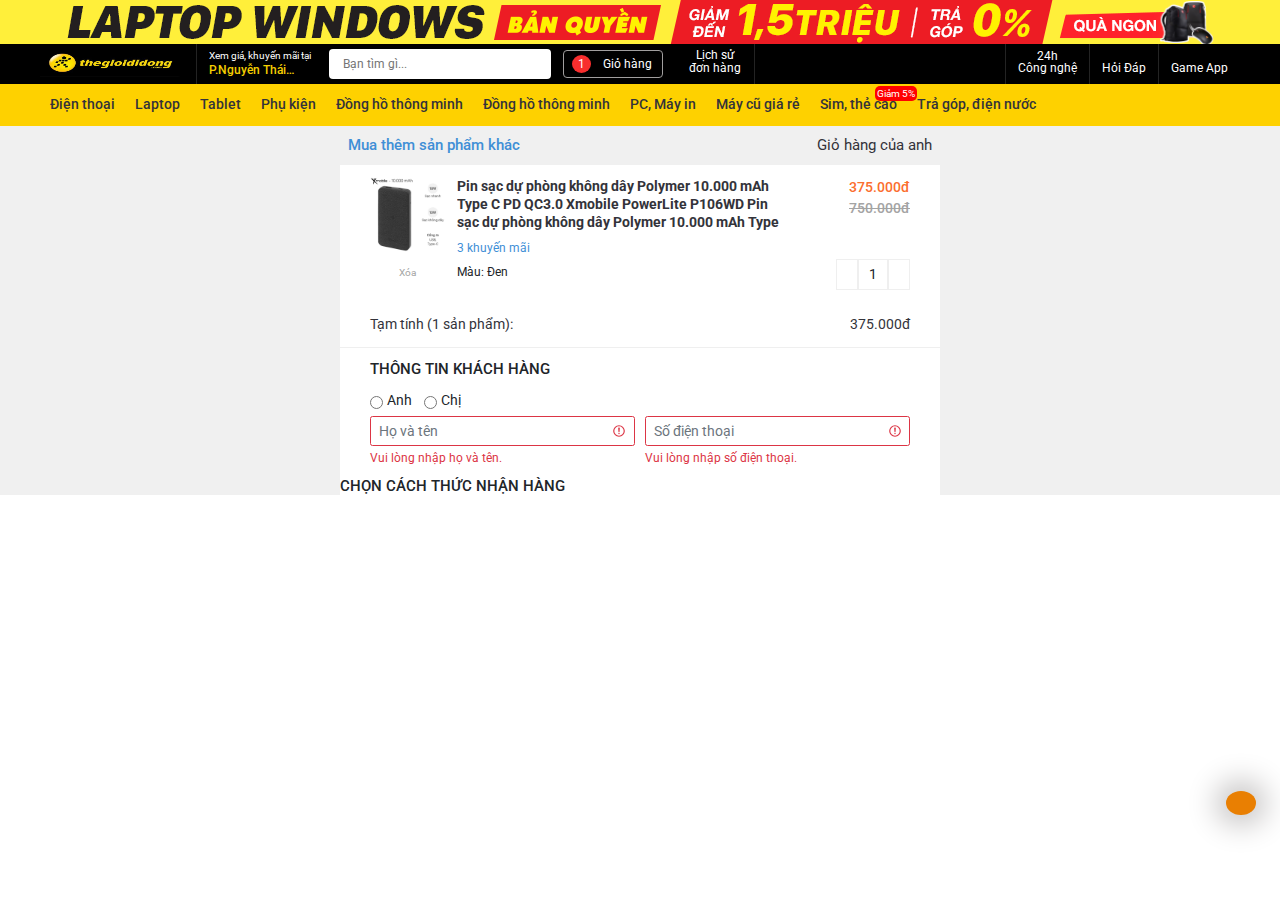
==== cart.html @ 939f0d02 "update" ====
<!DOCTYPE html>
<!DOCTYPE html>
<html lang="en">

<head>
    <meta charset="UTF-8">
    <meta http-equiv="X-UA-Compatible" content="IE=edge">
    <meta name="viewport" content="width=device-width, initial-scale=1.0">
    <title>Thế giới di động</title>
    <link rel="preconnect" href="https://fonts.googleapis.com">
    <link rel="preconnect" href="https://fonts.gstatic.com" crossorigin>
    <link href="https://fonts.googleapis.com/css2?family=Roboto:wght@300;400;500;700&display=swap" rel="stylesheet">
    <link rel="stylesheet" href="https://cdnjs.cloudflare.com/ajax/libs/font-awesome/6.0.0-beta2/css/all.min.css"
        integrity="sha512-YWzhKL2whUzgiheMoBFwW8CKV4qpHQAEuvilg9FAn5VJUDwKZZxkJNuGM4XkWuk94WCrrwslk8yWNGmY1EduTA=="
        crossorigin="anonymous" referrerpolicy="no-referrer" />
    <!-- Latest compiled and minified CSS -->
    <link rel="stylesheet" href="https://maxcdn.bootstrapcdn.com/bootstrap/4.5.2/css/bootstrap.min.css">

    <!-- jQuery library -->
    <script src="https://ajax.googleapis.com/ajax/libs/jquery/3.5.1/jquery.min.js"></script>

    <!-- Popper JS -->
    <script src="https://cdnjs.cloudflare.com/ajax/libs/popper.js/1.16.0/umd/popper.min.js"></script>

    <!-- Latest compiled JavaScript -->
    <script src="https://maxcdn.bootstrapcdn.com/bootstrap/4.5.2/js/bootstrap.min.js"></script>

    <link rel="stylesheet" href="./assets/css/base.css">
    <link rel="stylesheet" href="./vendors/css/grid.css">
    <link rel="stylesheet" href="./assets/css/main.css">
    <link rel="stylesheet" href="./assets/css/cart.css">
    <link rel="stylesheet" href="./assets/css/responsive.css">
    <script src="./assets/js/main.js"></script>
    <script src="./assets/js/cart.js"></script>
</head>

<body>
    <div class="main">
        <!-- start header--- -->
        <div class="header">
            <!-- start-navbar-top--- -->
            <div class="header_navbar-top">
                <div id="myCarousel" class="carousel slide" data-ride="carousel">
                    <div class="carousel-inner">
                        <div class="carousel-item active header_slide_1">
                            <div class="grid wide">
                                <img src="./assets/images/header_navbar_top_1.png" width="100%" alt="Photos">
                            </div>
                        </div>
                        <div class="carousel-item header_slide_2">
                            <div class="grid wide">
                                <img src="./assets/images/2011-1200-44-1200x44.png" width="100%" alt="Photos">
                            </div>
                        </div>
                    </div>
                    <div class="grid wide">
                        <a class="carousel-control-prev header_slide_control_1" href="#myCarousel" data-slide="prev">
                            <i class="fas fa-chevron-left"></i>
                        </a>
                        <a class="carousel-control-next header_slide_control_2" href="#myCarousel" data-slide="next">
                            <i class="fas fa-chevron-right"></i>
                        </a>
                    </div>
                </div>
            </div>
            <!-- end--navbar-top-- -->
            <!-- start-header-with-search--------->
            <div class="header_with_search">
                <div class="grid wide ">
                    <div class="header_with_search-main">
                        <div class="header_search_left">
                            <a href="#" class="header_search-logo">
                                <img class="hidden_on_mobile" src="./assets/images/logo.jpg" alt="logo">
                                <img class="show_on_mobile logo_on_mobile" src="./assets/images/logo_mobile.png"
                                    alt="logo">
                            </a>
                            <label for="header_adress_checkbox" class=" header_search-adress" id="header_search-adress">
                                <span class="hidden_on_mobile header_search-adress-title">Xem giá, khuyến mãi tại</span>
                                <div class="header_search-adress_body">
                                    <span class="header_adress_body-title">
                                        <h3> <i class="adress_icon_location fas fa-map-marker-alt"></i>
                                            P.Nguyễn Thái Hoàng hà nội</h3>
                                    </span>
                                    <i class="hidden_on_mobile fas fa-sort-down"></i>
                                </div>
                            </label>
                            <input type="checkbox" hidden id="header_adress_checkbox" class="header_adress_checkbox">
                            <div class="header_adress_overlay">

                            </div>
                            <form action="#" class="header_adress_form">
                                <div class="header_adress_form-header">
                                    <h3>Chọn địa chỉ nhận hàng</h3>
                                    <label for="header_adress_checkbox" class="header_adress_checkbox">
                                        <i class="fas fa-times"></i>
                                        <span>Đóng</span>
                                    </label>
                                </div>
                                <div class="header_adress_form-body">
                                    <input type="checkbox" hidden id="checkbox_header_form_input_detal"
                                        class="checkbox_header_form_input_detal">

                                    <div class="header_adress_nodetail">
                                        <label for="checkbox_header_province_body_input"
                                            class="header_adress_body_input">
                                            <span>Hồ Chí Minh</span>
                                            <i class="fas fa-sort-down"></i>
                                        </label>
                                        <input type="checkbox" hidden id="checkbox_header_province_body_input"
                                            class="checkbox_header_adress_body_input">
                                        <span class="header_form_district">Quận: <span>1</span></span>
                                        <span class="header_form_wards">Phường: <span>1</span></span>
                                        <label for="checkbox_header_form_input_detal"
                                            class="header_form_input_detal">Chọn địa chỉ khác</label>
                                        <div class="header_adress_body_showprovince">
                                            <div class="header_adress_body_showprovince_search">
                                                <i class="fas fa-search"></i>
                                                <input type="text" placeholder="Nhập để tìm kiếm">
                                            </div>
                                            <ul class="header_adress_body_showprovince_list">
                                                <li class="header_adress_body_showprovince_link"><a href="#"><strong>Hà
                                                            Nội</strong></a></li>
                                                <li class="header_adress_body_showprovince_link"><a href="#">Hà Nội</a>
                                                </li>
                                                <li class="header_adress_body_showprovince_link"><a href="#">Hà Nội</a>
                                                </li>
                                                <li class="header_adress_body_showprovince_link"><a href="#">Hà Nội</a>
                                                </li>
                                                <li class="header_adress_body_showprovince_link"><a href="#">Hà Nội</a>
                                                </li>
                                                <li class="header_adress_body_showprovince_link"><a href="#">Hà Nội</a>
                                                </li>
                                                <li class="header_adress_body_showprovince_link"><a href="#">Hà Nội</a>
                                                </li>
                                                <li class="header_adress_body_showprovince_link"><a href="#">Hà Nội</a>
                                                </li>
                                                <li class="header_adress_body_showprovince_link"><a href="#">Hà Nội</a>
                                                </li>
                                                <li class="header_adress_body_showprovince_link"><a href="#">Hà Nội</a>
                                                </li>
                                                <li class="header_adress_body_showprovince_link"><a href="#">Hà Nội</a>
                                                </li>
                                                <li class="header_adress_body_showprovince_link"><a href="#">Hà Nội</a>
                                                </li>
                                                <li class="header_adress_body_showprovince_link"><a href="#">Hà Nội</a>
                                                </li>
                                            </ul>
                                        </div>
                                    </div>
                                    <div class="header_adress_detail">
                                        <h4 class="header_adress_detail_title"><strong>Chọn địa chỉ nhận hàng
                                            </strong>để biết chính xác thời gian giao</h4>
                                        <label for="checkbox_header_adress_detail_input_province"
                                            class="header_adress_detail_input_province">
                                            <span>Hồ Chí Minh</span>
                                            <i class="fas fa-sort-down"></i>
                                        </label>
                                        <input type="checkbox" hidden id="checkbox_header_adress_detail_input_province"
                                            class="checkbox_header_adress_detail_input_province">
                                        <div class="header_adress_detail_body_showprovince">
                                            <div class="header_adress_detail_body_showprovince_search">
                                                <i class="fas fa-search"></i>
                                                <input type="text" placeholder="Nhập để tìm kiếm">
                                            </div>
                                            <ul class="header_adress_detail_body_showprovince_list">
                                                <li class="header_adress_detail_body_showprovince_link"><a
                                                        href="#"><strong>Hà Nội</strong></a></li>
                                                <li class="header_adress_detail_body_showprovince_link"><a href="#">Hà
                                                        Nội</a></li>
                                                <li class="header_adress_detail_body_showprovince_link"><a href="#">Hà
                                                        Nội</a></li>
                                                <li class="header_adress_detail_body_showprovince_link"><a href="#">Hà
                                                        Nội</a></li>
                                                <li class="header_adress_detail_body_showprovince_link"><a href="#">Hà
                                                        Nội</a></li>
                                                <li class="header_adress_detail_body_showprovince_link"><a href="#">Hà
                                                        Nội</a></li>
                                                <li class="header_adress_detail_body_showprovince_link"><a href="#">Hà
                                                        Nội</a></li>
                                                <li class="header_adress_detail_body_showprovince_link"><a href="#">Hà
                                                        Nội</a></li>
                                                <li class="header_adress_detail_body_showprovince_link"><a href="#">Hà
                                                        Nội</a></li>
                                                <li class="header_adress_detail_body_showprovince_link"><a href="#">Hà
                                                        Nội</a></li>
                                                <li class="header_adress_detail_body_showprovince_link"><a href="#">Hà
                                                        Nội</a></li>
                                                <li class="header_adress_detail_body_showprovince_link"><a href="#">Hà
                                                        Nội</a></li>
                                                <li class="header_adress_detail_body_showprovince_link"><a href="#">Hà
                                                        Nội</a></li>
                                            </ul>
                                        </div>
                                        <label for="checkbox_header_adress_detail_input_district"
                                            class="header_adress_detail_input_district">
                                            <span>Quận 1</span>
                                            <i class="fas fa-sort-down"></i>
                                        </label>
                                        <input type="checkbox" hidden id="checkbox_header_adress_detail_input_district"
                                            class="checkbox_header_adress_detail_input_district">
                                        <div class="header_adress_detail_body_showdistrict">
                                            <div class="header_adress_detail_body_showdistrict_search">
                                                <i class="fas fa-search"></i>
                                                <input type="text" placeholder="Nhập để tìm kiếm">
                                            </div>
                                            <ul class="header_adress_detail_body_showdistrict_list">
                                                <li class="header_adress_detail_body_showdistrict_link"><a
                                                        href="#"><strong>Hà Nội</strong></a></li>
                                                <li class="header_adress_detail_body_showdistrict_link"><a href="#">Quận
                                                        1</a></li>
                                                <li class="header_adress_detail_body_showdistrict_link"><a href="#">Hà
                                                        Nội</a></li>
                                                <li class="header_adress_detail_body_showdistrict_link"><a href="#">Hà
                                                        Nội</a></li>
                                                <li class="header_adress_detail_body_showdistrict_link"><a href="#">Hà
                                                        Nội</a></li>
                                                <li class="header_adress_detail_body_showdistrict_link"><a href="#">Hà
                                                        Nội</a></li>
                                                <li class="header_adress_detail_body_showdistrict_link"><a href="#">Hà
                                                        Nội</a></li>
                                                <li class="header_adress_detail_body_showdistrict_link"><a href="#">Hà
                                                        Nội</a></li>
                                                <li class="header_adress_detail_body_showdistrict_link"><a href="#">Hà
                                                        Nội</a></li>
                                                <li class="header_adress_detail_body_showdistrict_link"><a href="#">Hà
                                                        Nội</a></li>
                                                <li class="header_adress_detail_body_showdistrict_link"><a href="#">Hà
                                                        Nội</a></li>
                                                <li class="header_adress_detail_body_showdistrict_link"><a href="#">Hà
                                                        Nội</a></li>
                                                <li class="header_adress_detail_body_showdistrict_link"><a href="#">Hà
                                                        Nội</a></li>
                                            </ul>
                                        </div>
                                        <label for="checkbox_header_adress_detail_input_ward"
                                            class="header_adress_detail_input_ward">
                                            <span>Phường Nguyễn Thái Bình</span>
                                            <i class="fas fa-sort-down"></i>
                                        </label>
                                        <input type="checkbox" hidden id="checkbox_header_adress_detail_input_ward"
                                            class="checkbox_header_adress_detail_input_ward">

                                        <div class="header_adress_detail_body_showward">
                                            <div class="header_adress_detail_body_showward_search">
                                                <i class="fas fa-search"></i>
                                                <input type="text" placeholder="Nhập để tìm kiếm">
                                            </div>
                                            <ul class="header_adress_detail_body_showward_list">
                                                <li class="header_adress_detail_body_showward_link"><a
                                                        href="#"><strong>Hà Nội</strong></a></li>
                                                <li class="header_adress_detail_body_showward_link"><a href="#">Phường
                                                        Nguyễn Thái Bình</a></li>
                                                <li class="header_adress_detail_body_showward_link"><a href="#">Hà
                                                        Nội</a></li>
                                                <li class="header_adress_detail_body_showward_link"><a href="#">Hà
                                                        Nội</a></li>
                                                <li class="header_adress_detail_body_showward_link"><a href="#">Hà
                                                        Nội</a></li>
                                                <li class="header_adress_detail_body_showward_link"><a href="#">Hà
                                                        Nội</a></li>
                                                <li class="header_adress_detail_body_showward_link"><a href="#">Hà
                                                        Nội</a></li>
                                                <li class="header_adress_detail_body_showward_link"><a href="#">Hà
                                                        Nội</a></li>
                                                <li class="header_adress_detail_body_showward_link"><a href="#">Hà
                                                        Nội</a></li>
                                                <li class="header_adress_detail_body_showward_link"><a href="#">Hà
                                                        Nội</a></li>
                                                <li class="header_adress_detail_body_showward_link"><a href="#">Hà
                                                        Nội</a></li>
                                                <li class="header_adress_detail_body_showward_link"><a href="#">Hà
                                                        Nội</a></li>
                                                <li class="header_adress_detail_body_showward_link"><a href="#">Hà
                                                        Nội</a></li>
                                            </ul>
                                        </div>
                                        <input type="text" class="header_adress_detail_input_apartment_number"
                                            placeholder="Nhập số nhà, tên đường (Không bắt buộc)">
                                    </div>
                                    <button class="header_form_confilm">
                                        Xác nhận
                                    </button>
                                </div>
                            </form>

                            <form action="" class="header_search">
                                <input class="show_on_mobile" onclick="search_on_mobile()" type="text"
                                    placeholder="Bạn tìm gì...">
                                <input class="hidden_on_mobile" type="text" placeholder="Bạn tìm gì...">
                                <button><i class="fas fa-search"></i></button>
                            </form>

                            <a href="#" class="header_cart" id="header_cart">
                                <i class="show_on_mobile fas fa-shopping-cart"></i>
                                <span class="number">1</span>
                                <span class="hidden_on_mobile">Giỏ hàng</span>
                                <div class="header_cart-overlay"></div>
                            </a>
                            <a href="#" class=" header_cart-history" id="header_cart-history">
                                Lịch sử đơn hàng
                            </a>
                            <label onclick="show_tab_on_mobile()" for="check_menu_list_on_mobile"
                                class="menu_list_on_mobile" id="menu_list_on_mobile">
                                <i class="fas fa-bars"></i>
                                <Span>Menu</Span>
                            </label>
                            <input type="checkbox" hidden id="check_menu_list_on_mobile"
                                class="check_menu_list_on_mobile">
                            <div class="menu_option_list_on_mobile">
                                <div class="menu_list_close">
                                    <label for="check_menu_list_on_mobile" class="menu_list_close-icon">
                                        <i class="fas fa-times"></i>
                                        <span>Đóng</span>
                                    </label>
                                </div>
                                <div class="menu_list_header">
                                    <ul class="meunu_list_list">
                                        <li class="menu_list_item">
                                            <a href="#" class="menu_list_link">Đồng Hồ</a>
                                        </li>
                                        <li class="menu_list_item">
                                            <a href="#" class="menu_list_link">Đồng Hồ</a>
                                        </li>
                                        <li class="menu_list_item">
                                            <a href="#" class="menu_list_link">Đồng Hồ</a>
                                        </li>
                                        <li class="menu_list_item">
                                            <a href="#" class="menu_list_link">Đồng Hồ</a>
                                        </li>
                                        <li class="menu_list_item">
                                            <a href="#" class="menu_list_link">Đồng Hồ</a>
                                        </li>
                                        <li class="menu_list_item">
                                            <a href="#" class="menu_list_link">Đồng Hồ</a>
                                        </li>
                                        <li class="menu_list_item">
                                            <a href="#" class="menu_list_link">Đồng Hồ</a>
                                        </li>
                                        <li class="menu_list_item">
                                            <a href="#" class="menu_list_link">Đồng Hồ</a>
                                        </li>
                                        <li class="menu_list_item">
                                            <a href="#" class="menu_list_link">Đồng Hồ</a>
                                        </li>
                                        <li class="menu_list_item">
                                            <a href="#" class="menu_list_link">Đồng Hồ</a>
                                        </li>
                                        <li class="menu_list_item">
                                            <a href="#" class="menu_list_link">Đồng Hồ</a>
                                        </li>
                                        <li class="menu_list_item">
                                            <a href="#" class="menu_list_link">Đồng Hồ</a>
                                        </li>
                                        <li class="menu_list_item">
                                            <a href="#" class="menu_list_link">Đồng Hồ</a>
                                        </li>
                                        <li class="menu_list_item">
                                            <a href="#" class="menu_list_link">Đồng Hồ</a>
                                        </li>
                                        <li class="menu_list_item">
                                            <a href="#" class="menu_list_link">Đồng Hồ</a>
                                        </li>

                                    </ul>
                                </div>
                                <div class="menu_list_body">
                                    <ul class="menu_body_list">
                                        <li class="menu_list_body_item">
                                            <span><strong>Nhóm hàng mới</strong></span>
                                        </li>
                                        <li class="menu_list_body_item">
                                            <a href="#" class="menu_list_body_link">Phụ kiện ô tô</a>
                                        </li>
                                        <li class="menu_list_body_item">
                                            <a href="#" class="menu_list_body_link">Phụ kiện ô tô</a>
                                        </li>
                                        <li class="menu_list_body_item">
                                            <a href="#" class="menu_list_body_link">Phụ kiện ô tô</a>
                                        </li>
                                        <li class="menu_list_body_item">
                                            <a href="#" class="menu_list_body_link">Phụ kiện ô tô</a>
                                        </li>
                                        <li class="menu_list_body_item">
                                            <span><strong>Nhóm hàng mới</strong></span>
                                        </li>
                                        <li class="menu_list_body_item">
                                            <a href="#" class="menu_list_body_link">Phụ kiện ô tô</a>
                                        </li>
                                        <li class="menu_list_body_item">
                                            <a href="#" class="menu_list_body_link">Phụ kiện ô tô</a>
                                        </li>
                                        <li class="menu_list_body_item">
                                            <a href="#" class="menu_list_body_link">Phụ kiện ô tô</a>
                                        </li>
                                        <li class="menu_list_body_item">
                                            <a href="#" class="menu_list_body_link">Phụ kiện ô tô</a>
                                        </li>
                                    </ul>
                                </div>
                            </div>
                        </div>
                        <div class="hidden_on_mobile header_search_right">
                            <a href="#" class="header_search_right-product">24h <br> Công nghệ</a>
                            <a href="#" class="header_search_right-product"><br>Hỏi Đáp</a>
                            <a href="#" class="header_search_right-product"><br>Game App</a>
                        </div>
                    </div>
                </div>
            </div>
            <!-- end-header-with-search--------->
            <!-- start-navbar-bottom----------------->
            <div class="hidden_on_mobile header_navbar_bottom grid wide">
                <ul class="header_navbar_list">
                    <li class="header_navbar_item">
                        <a href="#" class="header_navbar_link"><i class="fas fa-phone"></i> Điện thoại</a>
                    </li>
                    <li class="header_navbar_item">
                        <a href="#" class="header_navbar_link"><i class="fas fa-laptop"></i> Laptop</a>
                    </li>
                    <li class="header_navbar_item">
                        <a href="#" class="header_navbar_link"><i class="fas fa-tablet-alt"></i> Tablet</a>
                    </li>
                    <li class="header_navbar_item header_navbar_acctive">
                        <a href="#" class="header_navbar_link"><i class="fas fa-headphones"></i> Phụ kiện <i
                                class="fas fa-caret-down"></i></a>
                        <div class="header_navbar_accessory">
                            <div class="header_accessory-item-group">
                                <h3>Phụ kiện di động</h3>
                                <ul class="header_accessory_list">
                                    <li class="header_accessory_item">
                                        <a href="#" class="header_accessory_link">Pin sạc dự phòng</a>
                                    </li>
                                    <li class="header_accessory_item">
                                        <a href="#" class="header_accessory_link">Cáp sạc</a>
                                    </li>
                                    <li class="header_accessory_item">
                                        <a href="#" class="header_accessory_link">Màn hình</a>
                                    </li>
                                </ul>
                            </div>
                            <div class="header_accessory-item-group">
                                <h3>Phụ kiện di động</h3>
                                <ul class="header_accessory_list">
                                    <li class="header_accessory_item">
                                        <a href="#" class="header_accessory_link">Pin sạc dự phòng</a>
                                    </li>
                                    <li class="header_accessory_item">
                                        <a href="#" class="header_accessory_link">Cáp sạc</a>
                                    </li>
                                    <li class="header_accessory_item">
                                        <a href="#" class="header_accessory_link">Màn hình</a>
                                    </li>
                                </ul>
                            </div>
                            <div class="header_accessory-item-group">
                                <h3>Phụ kiện di động</h3>
                                <ul class="header_accessory_list">
                                    <li class="header_accessory_item">
                                        <a href="#" class="header_accessory_link">Pin sạc dự phòng</a>
                                    </li>
                                    <li class="header_accessory_item">
                                        <a href="#" class="header_accessory_link">Cáp sạc</a>
                                    </li>
                                    <li class="header_accessory_item">
                                        <a href="#" class="header_accessory_link">Màn hình</a>
                                    </li>
                                </ul>
                            </div>
                        </div>
                    </li>
                    <li class="header_navbar_item">
                        <a href="#" class="header_navbar_link"><i class="far fa-clock"></i> Đồng hồ thông minh</a>
                    </li>
                    <li class="header_navbar_item">
                        <a href="#" class="header_navbar_link"><i class="far fa-clock"></i> Đồng hồ thông minh</a>
                    </li>
                    <li class="header_navbar_item header_navbar_item_PC">
                        <a href="#" class="header_navbar_link"><i class="fas fa-desktop"></i> PC, Máy in <i
                                class="fas fa-caret-down"></i>
                            <iclass="fas fa-caret-down"></i>
                        </a>
                        <div class="header_navbar_PC">
                            <div class="header_accessory-item-group">
                                <ul class="header_accessory_list">
                                    <li class="header_accessory_item">
                                        <a href="#" class="header_accessory_link">Pin sạc dự phòng</a>
                                    </li>
                                    <li class="header_accessory_item">
                                        <a href="#" class="header_accessory_link">Cáp sạc</a>
                                    </li>
                                    <li class="header_accessory_item">
                                        <a href="#" class="header_accessory_link">Màn hình</a>
                                    </li>
                                </ul>
                            </div>
                        </div>
                    </li>
                    <li class="header_navbar_item">
                        <a href="#" class="header_navbar_link"> Máy cũ giá rẻ</a>
                    </li>
                    <li class="header_navbar_item">
                        <a href="#" class="header_navbar_link"> Sim, thẻ cào</a>
                        <span class="item_sale">Giảm 5%</span>
                    </li>
                    <li class="header_navbar_item">
                        <a href="#" class="header_navbar_link"> Trả góp, điện nước</a>
                    </li>
                </ul>
            </div>
            <!-- end navbar bottom--------------- -->
        </div>
        <!-- start_content_cart -->
        <div class="background_cart">
            <div class="main_cart">
                <div class="top_content">
                    <a href="#" class="top_content_left"><i class="fas fa-chevron-left"></i> Mua thêm sản phẩm khác</a>
                    <div class="top_content_right">Giỏ hàng của anh</div>
                </div>
                <div class="main_content">
                    <ul class="main_header_list">
                        <li class="product_header_item">
                            <div class="product_header_img">
                                <a href="#">
                                    <img src="./assets/images/cart_img.jpg" alt="Photos">
                                </a>
                                <button><i class="fas fa-times"></i> Xóa</button>
                            </div>
                            <div class="product_header_info">
                                <a href="#" class="product_header_info_name">
                                    Pin sạc dự phòng không dây Polymer 10.000 mAh Type C PD QC3.0 Xmobile PowerLite
                                    P106WD Pin sạc dự phòng không dây Polymer 10.000 mAh Type
                                </a>
                                <div class="product_header_detail">
                                    <ul class="product_header_detail_list" id="product_header_detail_list">
                                        <li class="product_header_detail_item">
                                            <span>Giảm thêm 15% khi mua cùng sản phẩm bất kỳ có giá cao hơn <a
                                                    href="#">(Xem chi tiết)</a></span>
                                        </li>
                                        <li class="product_header_detail_item">
                                            <span>Giảm thêm 15% khi mua cùng sản phẩm bất kỳ có giá cao hơn <a
                                                    href="#">(Xem chi tiết)</a></span>
                                        </li>
                                        <li class="product_header_detail_item">
                                            <span>Giảm thêm 15% khi mua cùng sản phẩm bất kỳ có giá cao hơn <a
                                                    href="#">(Xem chi tiết)</a></span>
                                        </li>
                                    </ul>
                                    <div id="show_detail_product_cart" onclick="show_detail_product_cart()"
                                        class="show">3 khuyến mãi <i class="fas fa-caret-down"></i></div>
                                    <div id="hidden_detail_product_cart" onclick="hidden_detail_product_cart()"
                                        class="hidden">Thu gọn <i class="fas fa-caret-up"></i></div>
                                </div>
                                <span class="product_header_color">
                                    Màu: Đen
                                </span>
                            </div>
                            <div class="product_header_price">
                                <span class="new_price">375.000đ</span>
                                <span class="old_price"><strike>750.000đ</strike></span>
                                <div class="product_header_choosenumber">
                                    <div class="minus"><i class="fas fa-minus"></i></div>
                                    <div class="number_product">1</div>
                                    <div class="plus"><i class="fas fa-plus"></i></div>
                                </div>
                            </div>
                        </li>
                        <li class="total-product_provisional">
                            <span class="total-product-quantity">Tạm tính (1 sản phẩm): </span>
                            <div class="temp-total-money">375.000đ</div>
                        </li>
                        <li class="information_customer">
                            <form action="" class="was-validated">
                                <div class="info_customer">
                                    <h4>THÔNG TIN KHÁCH HÀNG</h4>
                                    <div class="sex_customer">
                                        <input type="radio" name="sex" id="man">
                                        <label for="man">Anh</label>
                                        <input type="radio" name="sex" id="women">
                                        <label for="women">Chị</label>
                                    </div>
                                    <div class="fill_form">
                                        <div class="form-group">
                                            <input type="text" class="form-control" id="name" placeholder="Họ và tên"
                                                name="name" required>
                                            <div class="valid-feedback">Hoàn thành.</div>
                                            <div class="invalid-feedback">Vui lòng nhập họ và tên.</div>
                                        </div>
                                        <div class="form-group">
                                            <input type="text" class="form-control" id="numberphone"
                                                placeholder="Số điện thoại" name="numberphone" required>
                                            <div class="valid-feedback">Hoàn thành.</div>
                                            <div class="invalid-feedback">Vui lòng nhập số điện thoại.</div>
                                        </div>
                                    </div>
                                    
                                </div>
                            </form>
                        </li>
                        <li class="choosegetgoods">
                            <h4>CHỌN CÁCH THỨC NHẬN HÀNG</h4>
                            <form action="">

                            </form>
                        </li>
                    </ul>
                </div>
            </div>
        </div>
        <!-- end--header-- -->
        <div class="content">
            <div class="grid wide">

            </div>
            <!-- start_chatbox -->
            <label for="checkbox_chatbox" for="chatbox" class="chatbox">
                <i class="fas fa-comment-dots"></i>
            </label>
            <input id="checkbox_chatbox" hidden class="checkbox_chatbox" type="checkbox">
            <div class="dialog_chat">
                <div class="dialog_close">
                    <label for="checkbox_chatbox" class="icon_chatbox_close">
                        <i class="far fa-window-minimize"></i>
                    </label>
                </div>
                <form action="" class="dialog_body was-validated">
                    <div class="form-group form_body_dialogchat">
                        <label for="">Quý khách muốn xưng hô là:</label>
                        <select name="select" class="dialog_body_select">
                            <option value=1>Anh</option>
                            <option value=2>Chị</option>
                        </select>
                    </div>
                    <div class="form-group form_body_dialogchat">
                        <label for="uname">Tên của quý khách là:</label>
                        <input type="text" class="form-control" id="uname" placeholder="Nhập tên của quý khách"
                            name="uname" required>
                        <div class="valid-feedback">Hoàn thành</div>
                        <div class="invalid-feedback">Vui lòng nhập đủ thông tin.</div>
                    </div>
                    <div class="form-group form_body_dialogchat">
                        <label for="numberphone">Số điện thoại của quý khách là:</label>
                        <input type="numberphone" class="form-control" id="numberphone"
                            placeholder="Nhập số điện thoại của quý khách:" name="numberphone" required>
                        <div class="valid-feedback">Hoàn thành</div>
                        <div class="invalid-feedback">Vui lòng nhập đủ thông tin.</div>
                    </div>
                    <div class="form-group form_body_dialogchat form-check">
                        <label class="form-check-label">
                            <input class="form-check-input form-check-input_body_dialogchat" type="checkbox"
                                name="remember" required> Bằng việc chọn bắt đầu chát, quý khách đồng ý với các điều
                            khoản của Thegioidiong.com.
                            <div class="valid-feedback">Đồng ý</div>
                            <div class="invalid-feedback">Đồng ý để bắt đầu chát</div>
                        </label>
                    </div>
                    <button type="submit" class="btn btn-primary">Bắt đầu chát</button>
                </form>
            </div>
        </div>
    </div>
</body>

</html>
---- assets/css/base.css ----
:root{
    --background-color:#ffffff;
    --primary-color:#fed100;
    --text-color-second:#a4a4a4;
    --text-color-first:#33333a;
    --text-color-third:#3f8fd6;
    --border-color:#efefef;
    --border-item_header-color:#232323;
    --header-height:126px;
    --header_navbar_top-height:44px;
    --header_with_search-height:40px;
    --star-color:#fb6e2e;
    --url-img-event-content:url('../images/sansaledesktopTGDD-1200x90.png');
    --footer-color:#f1f1f1;
    --dialog_chat-color:#fb6e2e;
    --carousel-header-top-1-color:#ffef3a;
    --carousel-header-top-2-color:#66a64b;
}

*{
    box-sizing: inherit;        /*kế thừa box-sizing: boder-bõ*/
}
a{
    text-decoration: none;
}

html{
    /* 10px */
    /* 1rem  = 10px */
    font-size: 62.5%;
    line-height: 1.6rem;
    font-family: 'Roboto', sans-serif;
    box-sizing: border-box;         /* = boder+padding */
}
body{
    background-color: var(--background-color);
}



/* animation */
@keyframes fadeIn{
    from{
        opacity: 0;
    }
    to{
        opacity: 1;
    }
}
@keyframes fadeScale{
    from{
        opacity: 0;
        transform: scale(0);
    }
    to{
        opacity: 1;
        transform: scale(1);

    }
}
.btn{
    min-width: 124px;
    height: 34px;
    text-decoration: none;
    border: none;
    border-radius: 2px;
    font-size: 1.5rem;
    padding: 0 5px;
    outline: none;
    cursor: pointer;
    color: var(--text-color);
    display: inline-flex;
    align-items: center;
    justify-content: center;
    line-height: 1.5rem;
}

/* pagination---------------- */
.pagination{
    display: flex;
    justify-content: center;
    align-items: center;
    list-style: none;
}
.pagination-item{
    margin:  0 12px ;
}
.pagination-item_active a{
    background-color: red;
    color: var(--white-color);
}
.pagination-item_active a:hover{
    color: var(--white-color);

}
.pagination-link{
    display: block;
    height:30px;
    min-height: 20px;
    text-decoration: none;
    font-size: 2rem;
    font-weight: 300;
    color: #939393;
    min-width: 40px;
    height: var(--height);
    text-align: center;
    line-height: var(--height);
    border-radius: 2px;
}
.pagination-link:hover{
    text-decoration: none;
    color: var(--text-color);

}
---- vendors/css/grid.css ----
.grid {
    width: 100%;
    display: block;
    padding: 0;
}

.grid.wide {
    max-width: 1200px;
    margin: 0 auto;
}

.row {
    display: flex;
    flex-wrap: wrap;
    margin-left: -4px;
    margin-right: -4px;
}

.row.no-gutters {
    margin-left: 0;
    margin-right: 0;
}

.col {
    padding-left: 4px;
    padding-right: 4px;
}

.row.no-gutters .col {
    padding-left: 0;
    padding-right: 0;
}

.c-0 {
    display: none;
}

.c-1 {
    flex: 0 0 8.33333%;
    max-width: 8.33333%;
}

.c-2 {
    flex: 0 0 16.66667%;
    max-width: 16.66667%;
}

.c-3 {
    flex: 0 0 25%;
    max-width: 25%;
}

.c-4 {
    flex: 0 0 33.33333%;
    max-width: 33.33333%;
}

.c-5 {
    flex: 0 0 41.66667%;
    max-width: 41.66667%;
}

.c-6 {
    flex: 0 0 50%;
    max-width: 50%;
}

.c-7 {
    flex: 0 0 58.33333%;
    max-width: 58.33333%;
}

.c-8 {
    flex: 0 0 66.66667%;
    max-width: 66.66667%;
}

.c-9 {
    flex: 0 0 75%;
    max-width: 75%;
}

.c-10 {
    flex: 0 0 83.33333%;
    max-width: 83.33333%;
}

.c-11 {
    flex: 0 0 91.66667%;
    max-width: 91.66667%;
}

.c-12 {
    flex: 0 0 100%;
    max-width: 100%;
}

.c-o-1 {
    margin-left: 8.33333%;
}

.c-o-2 {
    margin-left: 16.66667%;
}

.c-o-3 {
    margin-left: 25%;
}

.c-o-4 {
    margin-left: 33.33333%;
}

.c-o-5 {
    margin-left: 41.66667%;
}

.c-o-6 {
    margin-left: 50%;
}

.c-o-7 {
    margin-left: 58.33333%;
}

.c-o-8 {
    margin-left: 66.66667%;
}

.c-o-9 {
    margin-left: 75%;
}

.c-o-10 {
    margin-left: 83.33333%;
}

.c-o-11 {
    margin-left: 91.66667%;
}

/* >= Tablet */
@media (min-width: 740px) {
    .row {
        margin-left: -8px;
        margin-right: -8px;
    }

    .col {
        padding-left: 8px;
        padding-right: 8px;
    }

    .m-0 {
        display: none;
    }

    .m-1,
    .m-2,
    .m-3,
    .m-4,
    .m-5,
    .m-6,
    .m-7,
    .m-8,
    .m-9,
    .m-10,
    .m-11,
    .m-12 {
        display: block;
    }

    .m-1 {
        flex: 0 0 8.33333%;
        max-width: 8.33333%;
    }

    .m-2 {
        flex: 0 0 16.66667%;
        max-width: 16.66667%;
    }

    .m-3 {
        flex: 0 0 25%;
        max-width: 25%;
    }

    .m-4 {
        flex: 0 0 33.33333%;
        max-width: 33.33333%;
    }

    .m-5 {
        flex: 0 0 41.66667%;
        max-width: 41.66667%;
    }

    .m-6 {
        flex: 0 0 50%;
        max-width: 50%;
    }

    .m-7 {
        flex: 0 0 58.33333%;
        max-width: 58.33333%;
    }

    .m-8 {
        flex: 0 0 66.66667%;
        max-width: 66.66667%;
    }

    .m-9 {
        flex: 0 0 75%;
        max-width: 75%;
    }

    .m-10 {
        flex: 0 0 83.33333%;
        max-width: 83.33333%;
    }

    .m-11 {
        flex: 0 0 91.66667%;
        max-width: 91.66667%;
    }

    .m-12 {
        flex: 0 0 100%;
        max-width: 100%;
    }

    .m-o-1 {
        margin-left: 8.33333%;
    }

    .m-o-2 {
        margin-left: 16.66667%;
    }

    .m-o-3 {
        margin-left: 25%;
    }

    .m-o-4 {
        margin-left: 33.33333%;
    }

    .m-o-5 {
        margin-left: 41.66667%;
    }

    .m-o-6 {
        margin-left: 50%;
    }

    .m-o-7 {
        margin-left: 58.33333%;
    }

    .m-o-8 {
        margin-left: 66.66667%;
    }

    .m-o-9 {
        margin-left: 75%;
    }

    .m-o-10 {
        margin-left: 83.33333%;
    }

    .m-o-11 {
        margin-left: 91.66667%;
    }
}

/* PC medium resolution > */
@media (min-width: 1113px) {
    .row {
        margin-left: -12px;
        margin-right: -12px;
    }

    .row.sm-gutter {
        margin-left: -5px;
        margin-right: -5px;
    }

    .col {
        padding-left: 12px;
        padding-right: 12px;
    }

    .row.sm-gutter .col {
        padding-left: 5px;
        padding-right: 5px;
    }

    .l-0 {
        display: none;
    }

    .l-1,
    .l-2,
    .l-2-4,
    .l-8-4,
    .l-3,
    .l-4,
    .l-5,
    .l-6,
    .l-7,
    .l-8,
    .l-9,
    .l-10,
    .l-11,
    .l-12 {
        display: block;
    }

    .l-1 {
        flex: 0 0 8.33333%;
        max-width: 8.33333%;
    }

    .l-2 {
        flex: 0 0 16.66667%;
        max-width: 16.66667%;
    }

    .l-2-4 {
        flex: 0 0 20%;
        max-width: 20%;
    }
    .l-8-4 {
        flex: 0 0 80%;
        max-width: 80%;
    }

    .l-3 {
        flex: 0 0 25%;
        max-width: 25%;
    }

    .l-4 {
        flex: 0 0 33.33333%;
        max-width: 33.33333%;
    }

    .l-5 {
        flex: 0 0 41.66667%;
        max-width: 41.66667%;
    }

    .l-6 {
        flex: 0 0 50%;
        max-width: 50%;
    }

    .l-7 {
        flex: 0 0 58.33333%;
        max-width: 58.33333%;
    }

    .l-8 {
        flex: 0 0 66.66667%;
        max-width: 66.66667%;
    }

    .l-9 {
        flex: 0 0 75%;
        max-width: 75%;
    }

    .l-10 {
        flex: 0 0 83.33333%;
        max-width: 83.33333%;
    }

    .l-11 {
        flex: 0 0 91.66667%;
        max-width: 91.66667%;
    }

    .l-12 {
        flex: 0 0 100%;
        max-width: 100%;
    }

    .l-o-1 {
        margin-left: 8.33333%;
    }

    .l-o-2 {
        margin-left: 16.66667%;
    }

    .l-o-3 {
        margin-left: 25%;
    }

    .l-o-4 {
        margin-left: 33.33333%;
    }

    .l-o-5 {
        margin-left: 41.66667%;
    }

    .l-o-6 {
        margin-left: 50%;
    }

    .l-o-7 {
        margin-left: 58.33333%;
    }

    .l-o-8 {
        margin-left: 66.66667%;
    }

    .l-o-9 {
        margin-left: 75%;
    }

    .l-o-10 {
        margin-left: 83.33333%;
    }

    .l-o-11 {
        margin-left: 91.66667%;
    }
}

/* Tablet - PC low resolution */
@media (min-width: 740px) and (max-width: 1023px) {
    .wide {
        width: 644px;
    }
}

/* > PC low resolution */
@media (min-width: 1024px) and (max-width: 1239px) {
    .wide {
        width: 984px;
    }

    .wide .row {
        margin-left: -12px;
        margin-right: -12px;
    }

    .wide .row.sm-gutter {
        margin-left: -5px;
        margin-right: -5px;
    }

    .wide .col {
        padding-left: 12px;
        padding-right: 12px;
    }

    .wide .row.sm-gutter .col {
        padding-left: 5px;
        padding-right: 5px;
    }

    .wide .l-0 {
        display: none;
    }

    .wide .l-1,
    .wide .l-2,
    .wide .l-2-4,
    .wide .l-8-4,
    .wide .l-3,
    .wide .l-4,
    .wide .l-5,
    .wide .l-6,
    .wide .l-7,
    .wide .l-8,
    .wide .l-9,
    .wide .l-10,
    .wide .l-11,
    .wide .l-12 {
        display: block;
    }

    .wide .l-1 {
        flex: 0 0 8.33333%;
        max-width: 8.33333%;
    }

    .wide .l-2 {
        flex: 0 0 16.66667%;
        max-width: 16.66667%;
    }

    .wide .l-2-4 {
        flex: 0 0 20%;
        max-width: 20%;
    }
    .wide .l-8-4 {
        flex: 0 0 80%;
        max-width: 80%;
    }
    .wide .l-3 {
        flex: 0 0 25%;
        max-width: 25%;
    }

    .wide .l-4 {
        flex: 0 0 33.33333%;
        max-width: 33.33333%;
    }

    .wide .l-5 {
        flex: 0 0 41.66667%;
        max-width: 41.66667%;
    }

    .wide .l-6 {
        flex: 0 0 50%;
        max-width: 50%;
    }

    .wide .l-7 {
        flex: 0 0 58.33333%;
        max-width: 58.33333%;
    }

    .wide .l-8 {
        flex: 0 0 66.66667%;
        max-width: 66.66667%;
    }

    .wide .l-9 {
        flex: 0 0 75%;
        max-width: 75%;
    }

    .wide .l-10 {
        flex: 0 0 83.33333%;
        max-width: 83.33333%;
    }

    .wide .l-11 {
        flex: 0 0 91.66667%;
        max-width: 91.66667%;
    }

    .wide .l-12 {
        flex: 0 0 100%;
        max-width: 100%;
    }

    .wide .l-o-1 {
        margin-left: 8.33333%;
    }

    .wide .l-o-2 {
        margin-left: 16.66667%;
    }

    .wide .l-o-3 {
        margin-left: 25%;
    }

    .wide .l-o-4 {
        margin-left: 33.33333%;
    }

    .wide .l-o-5 {
        margin-left: 41.66667%;
    }

    .wide .l-o-6 {
        margin-left: 50%;
    }

    .wide .l-o-7 {
        margin-left: 58.33333%;
    }

    .wide .l-o-8 {
        margin-left: 66.66667%;
    }

    .wide .l-o-9 {
        margin-left: 75%;
    }

    .wide .l-o-10 {
        margin-left: 83.33333%;
    }

    .wide .l-o-11 {
        margin-left: 91.66667%;
    }
}
---- assets/css/main.css ----
.main{
    overflow: hidden;
}
/* ------hearder----------------------------- */
/* --header_navbar_top--------------------- */
.header{
    background-color: var(--primary-color);
    height: var(--header-height);
}
.header_navbar-top{
    height: var(--header_navbar_top-height);
}
.header_slide_1{
    background-color: var(--carousel-header-top-1-color);
}
.header_slide_2{
    background-color: var(--carousel-header-top-2-color);
}
.header_slide_control_1 i ,.header_slide_control_2 i{
    color: var(--text-color-first);
    font-size: 3.0rem;
}
.header_slide_control_1 i:hover,.header_slide_control_2 i:hover{
    color: white;
}
.header_slide_control_1{
    left: 70px;
}
.header_slide_control_2{
    right: 70px;
}
.ul_carousel_bartop{
    display: none;
}
/* ---header_navbar_with_seach_---------------------- */
.header_with_search{
    height: var(--header_with_search-height);
    background-color: black;
}
.header_with_search-main{
    display: flex;
    justify-content: space-between;
}
.header_search_left{
    height: var(--header_with_search-height);
    display: flex;
    align-items: center;
}
.header_search-logo img{
    width: 140px;
    height: var(--header_with_search-height);
    margin-right: 4px;
}
.logo_on_mobile{
    display: none;
}
.header_search-adress{
    width: 133px;
    padding: 4px 12px;
    margin-top: 5px;
    margin-left: 12px;
    border-left: 1px solid var(--border-item_header-color);
    height: 100%;
    cursor: pointer;
    position: relative;
}
.adress_icon_location{
    display: none;
}
.header_adress_body-title{
    display: flex;
}
.header_adress_overlay{
    position: fixed;
    top: 0;
    left: 0;
    right: 0;
    bottom: 0;
    height: 100%;
    width: 100%;
    background-color: #0a0a0a;
    opacity: 0.7;
    z-index: 10;
    display: none;
}
.header_adress_checkbox:checked ~ .header_adress_overlay{
    display: block;
}

.header_search-adress_body{
    display: flex;
    justify-content: space-between;
}
.header_search-adress-title{
    color: white;
}
.header_adress_body-title h3{
    color: #f5cf00;
    font-size: 1.2rem;
    font-weight: 500;
}
.header_search-adress_body i{
    color: #f5cf00;
    font-size: 1.1rem;
}
.header_adress_body-title{
    max-width: 80%;
    max-height: 1.4rem;
    overflow: hidden;
    display: -webkit-box;
    -webkit-box-orient: vertical;
    -webkit-line-clamp: 1;
}
/* header_form------- */
.header_adress_form{
    position: fixed;
    background-color: var(--background-color);
    width: 476px;
    border: 1px solid var(--border-item_header-color);
    border-radius: 5px;
    z-index: 11;
    margin-left: 25%;
    margin-top: 30%;
    cursor: default;
    display: none;
}
.header_adress_checkbox:checked ~ .header_adress_form{
    display: block;
}
.header_adress_form-header{
    padding: 12px;
    border-bottom: 1px solid rgb(196, 194, 194);
}
.header_adress_form-header h3{
    text-align: center;
    font-size: 1.4rem;
    color: var(--text-color-first);
}
.header_adress_checkbox{
   position: absolute;
   top: 8px;
   right: 8px;
   border: 1px solid rgb(196, 194, 194) ;
   display: block;
    padding: 6px 12px;
    border-radius: 3px;
    cursor: pointer;
}
.header_adress_checkbox i {
    color: var(--text-color-first);
}
.header_adress_checkbox span{
    color: var(--text-color-first);
    font-size: 1.2rem;
    margin-left: 6px;
}

.header_adress_form-body{
    padding: 20px;
}
.header_adress_nodetail{
    position: relative;
    padding: 0 12px;
    padding-bottom: 20px;
    display: block;
}
.header_adress_detail{
    position: relative;
    padding: 0 12px;
    padding-bottom: 20px;
    display: none;
}
.checkbox_header_form_input_detal:checked ~ .header_adress_nodetail{
    display: none;
}
.checkbox_header_form_input_detal:checked ~ .header_adress_detail{
    display: block;
}
/* show district */
.header_adress_body_showprovince,.header_adress_detail_body_showprovince,.header_adress_detail_body_showdistrict,.header_adress_detail_body_showward{
    position: absolute;
    z-index: 12;
    background-color: var(--background-color);
    top: 45px;
    border: 1px solid var(--border-color);
    width: 100%;
    left: 0;
    padding: 12px;
    border-radius: 4px;
    max-height: 250px;
    overflow-y: scroll;
    display: none;
    
}
.header_adress_detail_body_showprovince{
    
    top: 80px;
 
}
.header_adress_detail_body_showdistrict{
    top: 130px;
}
.header_adress_detail_body_showward{
    top: 180px;
}
.checkbox_header_adress_body_input:checked ~ .header_adress_body_showprovince{
    display: block;
}
.checkbox_header_adress_detail_input_province:checked ~ .header_adress_detail_body_showprovince{
    display: block;
}
.checkbox_header_adress_detail_input_district:checked ~ .header_adress_detail_body_showdistrict{
    display: block;
}
.checkbox_header_adress_detail_input_ward:checked ~ .header_adress_detail_body_showward{
    display: block;
}
.header_adress_body_showprovince_search,.header_adress_detail_body_showprovince_search,.header_adress_detail_body_showdistrict_search, .header_adress_detail_body_showward_search{
    border: 1px solid var(--border-color);
    display: flex;
    align-items: center;
    height: 50px;
}
.header_adress_body_showprovince_search input,.header_adress_detail_body_showprovince_search input,.header_adress_detail_body_showdistrict_search input, .header_adress_detail_body_showward_search input{
    width: 90%;
    outline: none;
    border: none;
    font-size: 1.4rem;
}
.header_adress_body_showprovince_search i,.header_adress_detail_body_showprovince_search i,.header_adress_detail_body_showdistrict_search i, .header_adress_detail_body_showward_search i{
    width: 10%;
    text-align: center;
    font-size: 1.4rem;
}
.header_adress_body_showprovince_list,.header_adress_detail_body_showprovince_list ,.header_adress_detail_body_showdistrict_list, .header_adress_detail_body_showward_list{
    padding: 0;
    margin: 12px;
    list-style: none;
    column-count: 2;
}

.header_adress_body_showprovince_link a,.header_adress_detail_body_showprovince_link a,.header_adress_detail_body_showdistrict_link a, .header_adress_detail_body_showward_link a{
    text-decoration: none;
    font-size: 1.6rem;
    line-height: 4.0rem;
}
.header_adress_body_input,.header_adress_detail_input_province,
.header_adress_detail_input_district,
.header_adress_detail_input_ward,.header_adress_detail_input_apartment_number{
    width: 100%;
    padding: 12px;
    height: 100%;
    border:  1px solid rgb(196, 194, 194) ;
    display: flex;
    justify-content: space-between;
    cursor: pointer;
}
.header_adress_body_input span ,.header_adress_detail_input_province span,
.header_adress_detail_input_district span,
.header_adress_detail_input_ward span,.header_adress_detail_input_apartment_number{
    color: var(--text-color-first);
    font-size: 1.4rem;
    font-weight: 500;
    outline: none;
}
.header_adress_detail_input_apartment_number{
    cursor: auto;
}
.header_adress_body_input i {
    font-size: 1.4rem;
    color: rgb(196, 194, 194);
}
.header_form_district, .header_form_wards{
    display: block;
    color: var(--text-color-first);
    font-size: 1.4rem;
    margin-top: 4px;
}
.header_form_district span, .header_form_wards span{
    font-weight: 500;
}
.header_form_input_detal{
    display: block;
    font-size: 1.3rem;
    margin-top: 4px;
    font-weight: 500;
    color: rgb(78, 53, 138);
    cursor: pointer;
}
.header_form_confilm{
    border: none;
    background-color: #fb7715;
    color: white;
    font-size: 1.6rem;
    padding: 6px 150px;
    display: block;
    margin: auto;
    outline: none;
}

.header_adress_detail{
    margin-bottom: 24px;
}
.header_adress_detail_title{
    font-size: 1.4rem;
    margin-bottom: 12px;
}

/* end adress */
/* header_search */
.header_search{
    width: 222px;
    height: 30px;
    border-radius: 4px;
    background-color: white;
    flex: 1;
    display: flex;
    align-items: center;
}

.header_search input{
    width: 100%;
    border: none;
    outline: none;
    margin: 0 12px;
    font-size: 1.2rem;
}
.show_on_mobile{
    display: none;
}
.show_on_mobile_flex{
    display: flex;
}
.header_search button{
    background-color: white;
    border-radius: 4px;
    padding: 0 8px 0 0;
    border: none;
    outline: none;
}
.header_search button i {
    font-size: 1.6rem;
    color: var(--text-color-second);
}
.header_cart{
    width: 100px;
    padding: 4px 8px;
    margin: 0 12px;
    display: flex;
    text-decoration: none;
    color: white;
    border: 1px solid rgb(160, 158, 158);
    border-radius: 4px;
    position: relative;
    -webkit-tap-highlight-color: transparent;
}
.header_cart i{
    font-size: 1.4rem;
    -webkit-tap-highlight-color: transparent;
}
.header_cart .number{
    background-color: rgb(248, 46, 46);
    border-radius: 50%;
    display: block;
    padding: 0 6px  ;
    margin-right: 12px;
}
.header_cart span{
    font-size: 1.2rem;
}
.header_cart:hover {
    text-decoration: none;
    color: white;
}

.header_cart-overlay{
    position: absolute;
    width: 100%;
    height: 100%;
    background-color: white;
    top: 0px;
    left: 0px;
    border-radius: 3px;
    opacity: 0.3;
    display: none;
}
.header_cart:hover .header_cart-overlay{
    display: block;
}
.header_cart-history{
    height: 100%;
    width: 80px;
    font-size: 1.2rem;
    color: white;
    line-height: 1.3rem;
    padding: 0 12px;
    padding-top: 5px;
    border-right: 1px solid var(--border-item_header-color);
    text-align: center;
}
.header_cart-history:hover{
    text-decoration: none;
    color: var(--primary-color);
}
/* menu_on_mobile */
.menu_list_on_mobile{
    display: none;
    color: white;
    margin-left: 12px;
    width: 35px;
    margin-right: 12px;
    margin-top: 10px;
}
.menu_list_on_mobile i{
    display: block;
    font-size: 1.4rem;
    text-align: center;
}
.menu_list_on_mobile span{
    margin-left: 5px;
}

.check_menu_list_on_mobile:checked ~ .menu_option_list_on_mobile{
    transform: translateY(0%);
    opacity: 1;
}
.menu_option_list_on_mobile{
    position: fixed;
    top:  0;
    right: 0;
    left: 0;
    bottom: 0;
    background-color: var(--background-color);
    z-index: 15;
    transform: translateY(-100%);
    opacity: 0;
    transition: transform linear .3s;
}
.menu_list_close{
    display: block;
    width: 100%;
    height: 40px;
    border-bottom: 1px solid var(--border-color);
}
.menu_list_close-icon{
    display: block;
    float: right;
    padding: 6px;
    margin: 6px 6px 0 0;
    border: 1px solid var(--border-color);
}

.meunu_list_list{
    padding: 0;
    list-style: none;
    column-count: 5;
    margin: 12px;    
}
.menu_list_item{
    padding: 4px 0;
    margin-bottom: 12px;
    border: 1px solid var(--border-color);
    border-radius: 4px;
}
.menu_list_item a{
    text-decoration: none;
    color: var(--text-color-first);
    align-items: center;
    justify-content: center;
}

.menu_body_list{
    padding: 12px;
    column-count: 2;
    list-style: none;
}
.menu_list_body_item a{
    text-decoration: none;
    color: var(--text-color-first);
    padding: 4px 0;
    margin: 4px 0;
    display: block;
    border-bottom: 1px solid var(--text-color-first);
}
.header_search_right{
    display: flex;
    align-items: center;
}
.header_search_right-product{
    text-decoration: none;
    color: white;
    font-size: 1.2rem;
    padding: 6px 12px;
    line-height: 1.2rem;
    height: 100%;
    border-left: 1px solid var(--border-item_header-color);
    text-align: center;
}
.header_search_right-product:hover{
    color: var(--primary-color);
    text-decoration: none;
}
.header_navbar_bottom{
    height: calc(var(--header-height) - var(--header_navbar_top-height) - var(--header_with_search-height));
}
.header_navbar_list{
    display: flex;
    left: 0;
    right: 0;
    padding: 0;
    margin: 0;
    list-style: none;
    height: 100%;
}
.header_navbar_item{
    padding: 10px;
    position: relative;
}
.header_navbar_link{
    text-decoration: none;
    color: var(--text-color-first);
    font-size: 1.4rem;
    font-weight: 500;
}
.header_navbar_link:hover{
    color:var(--text-color-first) ;
    text-decoration: none;
}
.header_navbar_item:hover{
    background-color: var(--background-color);
}
.item_sale{
    position: absolute;
    display: block;
    background-color: red;
    padding: 0px 2px;
    color: white;
    border-radius: 5px;
    top: 2px;
    right: -10px;
    z-index: 1;
}
/* accessory */
.header_navbar_accessory{
    position: absolute;
    background-color: var(--background-color);
    top: calc(var(--header-height) - var(--header_navbar_top-height) - var(--header_with_search-height));
    left: 0;
    border: 1px solid rgb(196, 194, 194);
    z-index: 20;
    width: 760px;
    padding: 12px;
    justify-content: space-between;
    border-radius: 4px;
    display: none;
    animation: fadeScale ease .3s;
    transform-origin: 10% top;
}
.header_navbar_acctive:hover .header_navbar_accessory{
    display: flex;
}
.header_accessory-item-group h3{
    font-size: 1.4rem;    
    display: block;
    padding-bottom: 5px;
    border-bottom: 1px solid var(--border-color);
    font-weight: 600;
}
.header_accessory_list{
    margin: 0;
    padding: 0;
    list-style: none;
    margin-right: 12px;
}
.header_accessory_item{
    padding: 4px 0;
}
.header_accessory_link{
    color: var(--text-color-first);
    font-size: 1.4rem;
}
.header_accessory_link:hover{
    text-decoration: none;
    color: #7664ae;
}
.header_navbar_PC{
    position: absolute;
    background-color: var(--background-color);
    top: calc(var(--header-height) - var(--header_navbar_top-height) - var(--header_with_search-height));
    left: 0;
    border: 1px solid rgb(196, 194, 194);
    z-index: 20;
    width: 150px;
    padding: 12px;
    justify-content: space-between;
    border-radius: 4px;
    display: none;
    animation: fadeScale ease .3s;
    transform-origin: 10% top;
}
.header_navbar_item_PC:hover .header_navbar_PC{
    display: flex;
}
/* ======================Content------------------------ */
.col_main_content{
    padding: 0px;
}
.row_main_content{
    margin: 0;
}
.bartop{
    padding-left: 4px;
}
.bar_list{
    display: flex;
    list-style: none;
    padding: 0;
}
.bar_item{
    margin-left: 12px;
}
/* list on mobile */
.product_on_mobile{
    display: none;
}
.product_on_mobile_list{
    list-style: none;
    column-count: 5;
    margin: 12px;
    padding: 0;
}
.product_on_mobile_item{
    padding: 8px 8px;
    border: 1px solid var(--border-color);
    border-radius: 4px;
    margin-bottom: 8px;
    min-height: 32px;
    min-width: 70px;
    outline: hidden;
}
.product_on_mobile_link{
    text-decoration: none;
    color: var(--text-color-first);
    text-align: center;
}
.product_on_mobile_link:hover{
    text-decoration: none;
    color: var(--text-color-first);
}
/* banner */
.sub-banner{
    display: block;
}
.sub-banner img{
    width: 100%;
}
.content_group_event{
    /* background-image: var(--url-img-event-content); */
    padding: 20px 1px 12px 1px;
    background-color: #fed100;
}
.content_group_event h1{
    margin-bottom: 22px;
}


.content{
    margin: 12px 0;
}
.content_group{
    margin-top: 24px;
}
.content_group-title{
    display: flex;
    justify-content: space-between;
    margin: 0  0 12px 0;
}
.content_group-title h1{
    font-size: 2.4rem;
    font-weight: 600;
    color: var(--text-color-first);
    margin-bottom: 12px;
}
.content_group-title ul{
    display: flex;
    margin: 0;
    padding: 0;
    align-items: center;
    list-style: none;
    overflow-x: auto;

}
.content_group-title ul::-webkit-scrollbar{
    display: none;
}

.content_group-title ul li a:hover {
    color: rgb(99, 92, 179);
}
.content_group-title ul li{
    display: block;
    border: 1px solid var(--border-color);
    padding: 4px 12px;
    margin: 0 4px;
    border-radius: 12px;

}
.content_group-title ul li a{
    text-decoration: none;
    font-size: 1.2rem;
    color: var(--text-color-first);
}


.group_item{
    display: block;
    text-decoration: none;
    position: relative;
    border: 1px solid var(--border-color);
    background-color: var(--background-color);
}

.group_item:hover{
    text-decoration: none;
    box-shadow: 0 2px 12px rgb(0 0 0 / 12%);
}
.installment{
    position: absolute;
    top: 12px;
    left: 12px;
    font-size: 1.2rem;
    color: var(--text-color-first);
    background-color: #f1f1f1;
}
.group_item-img{
    width: 90%;
    display: block;
    justify-content: center;
    margin: 48px auto 0 auto;
    height: auto;
    min-height: 200px;
}
.group_item:hover .group_item-img{
    transform: translateY(-10px);
    transition: transform linear .3s;
}

.group_item:hover .group_item-body_name{
    color: #7664ae;
}

.group_item-body{
    padding: 12px 12px;
}
.group_item_event-sale{
    background-color: red;
    color: #f1f1f1;
    padding: 2px 5px;
    border-radius: 8px;
    font-size: 1.2rem;
}
.group_item-body_name{
    font-size: 1.4rem;
    color: var(--text-color-first);
    margin-top: 8px;
    max-height: 33px;
    overflow: hidden;
    display: -webkit-box;
    -webkit-box-orient: vertical;
    -webkit-line-clamp: 2;
}
.group_item-body_tag{
    display: flex;
    list-style: none;
    margin: 0;
    padding: 0;
}
.group_item-body_tag li {
    padding: 0 2px;
    margin: 0 2px;
    border: 1px solid var(--border-color);
}
.group_item-body_tag li span{
    font-size: 1.2rem;
    color: var(--text-color-first);
}
.item_txt_online{
    color: var(--text-color-first);
    margin: 4px 0;
    font-size: 1.2rem;
}
.group_item_total_price{
    font-size: 1.4rem;
    color: var(--text-color-first);
}
.group_item_total_sale{
    font-size: 1.4rem;
    color: var(--text-color-first);

}
.group_item_price{
    font-size: 1.4rem;
    color: var(--text-color-first);
    display: block;
}
.group_item_review{
    display: flex;
    list-style: none;
    margin: 0;
    padding: 0;
}
.group_item_star{
    color: var(--star-color);
}
.group_item_number_overrate{
    margin-left: 5px;
    color: var(--text-color-first);
}
.group_item_number_overrate p {
    font-size: 1.2rem;
}
.show_all_item{
    margin: 12px 0;
    display: flex;
    justify-content: space-between;
}
.show_all_item a{
    padding: 4px 12px;
    border: 1px solid var(--border-color);
    text-align: center;
    text-decoration: none;
    color: var(--text-color-first);

}
.show_all_item a:hover{ 
    text-decoration: none;
    color: var(--text-color-first);
}
/* carousel-content-item */
.carousel-content-group{
    background-color: rgb(236, 233, 231);
    opacity: 0.5;
    width: 31px;
    height: 67px;
    margin-top: 15%;
}
.carousel-content-group i{
    font-size: 4.0rem;
    color: var(--text-color-first);
}
.carousel-content-group:hover{
    background-color: rgb(220, 217, 215);
    opacity: 0.1;
}

/* sticky_sidebar--- */
.sticky_sidebar_left{
    position: fixed;
    left: 5%;
    top: 25%;
}
.sticky_sidebar_right{
    position: fixed;
    right: 5%;
    top: 25%;

}

/* content_clock--------- */
.content_clock{
    margin-top: 24px;
    background-color: hsl(201, 42%, 22%);
    border-radius: 4px;
}
.clock_right_tab{
    display: flex;
}
.content_clock_right{
    padding-right: 12px;
}
.clock_right_tab_list{
    border: none;
    margin-top: 12px;
}
.clock_right_tab_list li{
    border-radius: 4px;
    margin: 0 12px;
    border: 1px solid var(--background-color);
}
.clock_right_tab_list li a{
    font-size: 1.4rem;
    text-decoration: none;
    text-align: center;
    display: block;
}
.tab-pane{
    padding: 0;
}
.tab_clock_content{
    margin-top: 24px;
}
.content_clock_left img{
    width: 106%;
}
.clock_right_tab1, .clock_right_tab2, .clock_right_tab3, .clock_right_tab4{
    position: relative;
}
.clock_tab_1_showall,.clock_tab_2_showall,.clock_tab_3_showall,.clock_tab_4_showall{
    position: absolute;
    top: -50px;
    right: 24px;
    font-size: 1.4rem;
    color: var(--background-color);
    text-decoration: none;
}
.clock_tab_1_showall:hover ,.clock_tab_2_showall:hover ,.clock_tab_3_showall:hover ,.clock_tab_4_showall:hover{
    text-decoration: none;
}

/* chatbox */
.chatbox{
    position: fixed;
    right: 24px;
    bottom: 80px;
    background-color:#E97F02!important;
    padding: 12px 15px;
    border-radius: 50%;
    box-shadow: 0 0 30px 10px rgb(196, 194, 194, 100%);
    cursor: pointer;
}
.chatbox i{
    font-size: 3.0rem;
    color: var(--background-color);
}
.checkbox_chatbox:checked ~ .dialog_chat{
    display: block;
}

.dialog_chat{
    position: fixed;
    width: 350px;
    height: 500px;
    bottom: 50px;
    right: 50px;
    z-index: 15;
    background-color: var(--background-color);
    border-radius: 8px;
    display: none;
    animation: fadeScale ease .3s;
    transform-origin: 90% bottom;
}
.dialog_close{
    width: 100%;
    height: 40px;
    background-color: var(--dialog_chat-color);
    border-top-left-radius: 8px;
    border-top-right-radius: 8px;
    display: block;
}
.icon_chatbox_close{
    display: block;
    float: right;
}
.icon_chatbox_close i{
    color: var(--background-color);
    float: right;
    display: block;
    padding: 12px;
    cursor: pointer;
    border:  1px solid var(--background-color);
    margin: 4px 8px 0 0 ;
}
.dialog_body{
    padding: 12px;
    height: 460px;
    border:  2px solid var(--dialog_chat-color);
    border-bottom-left-radius: 8px;
    border-bottom-right-radius: 8px;
}


.form_body_dialogchat label{
    font-size: 1.8rem;
    display: block;
}
.dialog_body_select{
    width: 100%;
    font-size: 1.6rem;
    outline: none;
}
.form_body_dialogchat input{
    font-size: 1.6rem;
}
.form_body_dialogchat .invalid-feedback,.form_body_dialogchat .valid-feedback{
    font-size: 1.4rem;
}
.form-check-input_body_dialogchat{
    font-size: 1.6rem;
}
/* trade_mark-------- */
.trademark,.newproduct{
    margin-top: 24px;
}
.trademark_item img, .newproduct_item img{
    width: 100%;
    height: auto;
    border-radius: 4px;
}

/* technology------ */
.technology_app{
    margin-top: 24px;
}

.technology_item_showall{
    margin-left: 12px;
    font-size: 1.4rem;
    text-decoration: none;
}
.technology_item_showall:hover{
    text-decoration: none;
}
.technology_item_body{
    display: flex;
}
.technology_item_body-left{
    text-decoration: none;
}
.technology_item_body-left_title{
    max-width: 480px;
    margin: 12px 0;
    color: var(--text-color-first);
    max-height: 42px;
    text-decoration: none;
    overflow: hidden;
    display: -webkit-box;
    -webkit-box-orient: vertical;
    -webkit-line-clamp: 2;
}
.technology_item_body-left:hover{
    text-decoration: none;
}
.technology_item_body-left:hover .technology_item_body-left_title{
    color: #7664ae;
}
.technology_item_body-left span{
    color: var(--text-color-second);
    font-size: 1.4rem;
}
.technology_item_body-right ul{
    list-style: none;
    padding: 0 12px;
}
.technology_item_body-right ul li a{
    display: flex;
    text-decoration: none;
}
.technology_item_body_right-img img{
    width: 120px;
    height: 70px;
    border-radius: 4px;
}
.technology_item_body-right ul li{
    margin-bottom: 12px;
}
.technology_item_body_right-content{
    padding-left: 12px;
}
.technology_item_body_right-content p{
    color: var(--text-color-first);
    font-size: 1.2rem;
    max-height: 50px;
    overflow: hidden;
    display: -webkit-box;
    -webkit-box-orient: vertical;
    -webkit-line-clamp: 3;
}
.technology_item_body-right ul li span{
    color: var(--text-color-second);
}
.technology_item_body-right ul li a:hover .technology_item_body_right-content p{
    color: #7664ae;
}

/* .carousel--app */
.app_item{
    text-decoration: none;
}
.app_item:hover{
    text-decoration: none;
}
.app_item-img{
    width: 400px;
    height: 240px;
    border-radius: 4px;
}
.app_item_title{
    display: flex;
    margin-top: 12px;
}
.app_item_title-img{
    width: 60px;
    height: 60px;
    border-radius: 4px;
}
.app_item_content{
    margin: 0 0 0 12px;
 
}
.app_item_content_tag{
    display: flex;
}
.app_item_content h4{
    max-height: 21px;
    color: var(--text-color-first);
    font-weight: 500;
    overflow: hidden;
}
.app_item_content_tag span{
    color: white;
    padding: 1px 8px;
    background-color: #ab600b;
    border-radius: 4px;
    font-size: 1.2rem;
}
.app_item_content_tag p{
    margin-left: 12px;
    color: var(--text-color-first);
    font-size: 1.2rem;
    
}
.app_item_list{
    padding: 0 0 0 12px;
    margin-top: 12px;
}
.app_item_list li {
    margin-bottom: 12px;
    max-height: 16px;
    overflow: hidden;
    display: -webkit-box;
    -webkit-box-orient: vertical;
    -webkit-line-clamp: 1;
}
.app_item_list li a{
    text-decoration: none;
    font-size: 1.2rem;
}
.app_item_showall{
    text-decoration: none;
    font-size: 1.4rem;
    margin-left: 12px;
}
.app_item_showall:hover{
    text-decoration: none;
}

/* foooter----- */
footer{
    margin-top: 24px;
    padding-top: 12px;
    border: 1px solid var(--border-color);
}

.footer_body_list{
    padding: 0;
    list-style: none;
}

.footer_body_link{
    text-decoration: none;
    color: var(--text-color-first);
    font-size: 1.4rem;
    font-weight: 500;
    line-height: 2.6rem;
}
.footer_body_link:hover{
    text-decoration: none;
}
.footer_bottom{
    display: block;
    background-color: var(--footer-color);
    padding: 12px 0;
}
.footer_bottom p {
    text-align: center;
    font-size: 1.2rem;
    color: var(--text-color-second);
}
---- assets/css/cart.css ----
.background_cart{
    background-color: #f0f0f0;
}
.main_cart{
    display: block;
    max-width: 600px;
    margin: auto;

}
.main_content{
    display: block;
    width: 100%;
    background-color: var(--background-color);
}
.top_content{
    display: flex;
    justify-content: space-between;
    padding: 8px;
}
.top_content_left{
    text-decoration: none;
    color: var(--text-color-third);
    font-size: 1.5rem;
    font-weight: 500;
}
.top_content_left:hover{
    text-decoration: none;
    color: var(--text-color-third);
}
.top_content_right{
    font-size: 1.5rem;
    color: var(--text-color-first);
}

/* cart_header */
.main_header_list{
    padding: 0;
    list-style: none;
}
.product_header_item{
    display: flex;
    padding: 12px 30px;
}
.product_header_img a{
    display: block;
}
.product_header_img a img{
    width: 75px;
    height: 75px;
}
.product_header_img button{
    border: none;
    outline: none;
    background-color: var(--background-color);
    text-align: center;
    margin: auto;
    display: block;
    margin-top: 12px;
    color: var(--text-color-second);
}
.product_header_info{
    max-width: 350px;
    padding: 0 12px;
}
.product_header_info_name{
    display: block;
    text-decoration: none;
    font-size: 1.4rem;
    line-height: 1.8rem;
    color: var(--text-color-first);
    font-weight: bold;
    max-height: 55px;
    overflow: hidden;
}
.product_header_info_name:hover{
    text-decoration: none;
    color: var(--text-color-first);
}
.product_header_detail .show,.product_header_detail .hidden{
    display: block;
    font-size: 1.2rem;
    color: var(--text-color-third);
    margin-top: 8px;
    margin-bottom: 6px;
    cursor: pointer;
}
.product_header_detail_list{
    padding: 12px 12px 0 12px;
    display: none;
}
.product_header_detail_item{
    padding-bottom: 8px;
}
.product_header_detail_item span{
    font-size: 1.2rem;
    color: #af8a84;
}
.product_header_detail_item span a:hover{
    text-decoration: none;
}
.product_header_detail .hidden{
    display: none;
}
.product_header_color{
    font-size: 1.2rem;
   
}
.product_header_price{
    flex: 1;
    display: block;
}
.new_price,.old_price{
    display: block;
    text-align: right;
    font-size: 1.4rem;
    font-weight: 500;
}
.new_price{
    color: #fb6e2e;
}
.old_price{
    color: var(--text-color-second);
}
.product_header_choosenumber{
    display: flex;
    float: right;
    margin-top: 40px;
}
.product_header_choosenumber .minus, .product_header_choosenumber .number_product, .product_header_choosenumber .plus{
    padding:4px 10px;
    border: 1px solid var(--border-color);
    font-size: 1.4rem;
}
.product_header_choosenumber .minus, .product_header_choosenumber .plus{
    cursor: pointer;
}
.product_header_choosenumber .minus{
    color: var(--text-color-second);
}
.product_header_choosenumber .plus{
    color: var(--text-color-third);
}
.total-product_provisional{
    display: flex;
    padding: 12px 30px;
    justify-content: space-between;
    border-bottom: 1px solid var(--border-color);
}
.total-product-quantity,.temp-total-money{
    font-size: 1.4rem;
    color: var(--text-color-first);
    font-weight: 400;
}

/* info_customer */
.information_customer{
    padding: 12px 30px 0 30px;
}
.info_customer h4{
    margin-bottom: 12px;
}
.sex_customer{
    display: flex;
    align-items: center;
}
.sex_customer label{
    font-size: 1.4rem;
    font-weight: 400;
    margin-right: 12px;
    margin-left: 4px;
}
.sex_customer input{
    font-size: 1.4rem;
}
.sex_customer label, .sex_customer input{
    cursor: pointer;
}
.fill_form{
    display: flex;
    justify-content: space-between;
}
.fill_form .form-group{
    width: 49%;

}
.fill_form .form-group input{
    font-size: 1.4rem;
    color: var(--text-color-first);
}
.fill_form .form-group div{
    font-size: 1.2rem;
}

/* choosegetgoods */
---- assets/css/responsive.css ----
/* Mobile & tablet */
@media (max-width : 1023px){
   
    .hidden_on_mobile_and_tablet{
        display: none;
    }
}

/* tablet */
@media (min-width:740px) and (max-width: 1023px){
    .hidden_on_tablet{
        display: none;
    }

}

/* Mobile */
@media (max-width: 739px){
    .hidden_on_mobile{
        display: none;
    }
    .show_on_mobile{
        display: block;
    }
    :root{
        --header-height:55px;
        --header_navbar_top-height:15px;
        --header_with_search-height:40px;
        --header_logo_width-img:40px;
        --header_width_menubar:28px;
    }
    .content{
        margin: 0;
    }

    /* header------------- */
    .header_slide_control_1{
        left: 0;
    }
    .header_slide_control_2{
        right: 0;
    }
    .header_slide_control_1 i,.header_slide_control_2 i {
        font-size: 1.0rem;
    }
    .header_search-logo img{
        width: var(--header_logo_width-img);
    }
    .header_search-logo{
        margin-right: 0;
    }
    .header_search-adress{
        width: 75px;
        padding: 4px 0px;
        margin: 4px 4px;
        border: none;
    }
    .header_search-adress_body{
        margin-top: 4px;
    }
    .header_adress_body-title h3{
        font-size: 1.1rem;
    }
    .header_adress_form {
        width: 100%;
        left: 0;
        top: 20%;
        margin: 0;
    }
    .adress_icon_location{
        display: inline-block;
        font-size: 0.8rem;
    }
    .header_adress_body-title{
        max-height: 2.6rem;
        overflow: hidden;
        display: -webkit-box;
        -webkit-box-orient: vertical;
        -webkit-line-clamp: 2;
    }
    .header_search {
        width: 120px;
    }
    .header_cart{
        border: none;
        width: 0;
    }
    .menu_list_on_mobile{
        display: block;
    }
    .show_on_mobile{
        display: block;
    }
    .show_on_mobile_flex{
        display: flex;
    }
    .header_search_left{
        width: 100%;
    }
    /*end header  */
    /* content--- */
    .content{
        margin: 0 12px;
    }
    /* bar_top */
    .carousel_bartop_item a img{
        height: auto;
    }

    /* content main */
    .content_group-title{
        display: block;
    }
    .content_group-title h1{
        font-size: 1.8rem;
        margin-left: 12px;
    }
    .group_item-body_tag{
        display: none;
    }
    .group_item_review{
        display: none;
    }
    .installment{
        display: none;
    }
    .group_item-img{
        margin-top: 20px;
        min-height: 120px;
    }
 
    .content_group-title ul li{
        padding: 2px 4px;
        min-height: 22px;
        min-width: 67px;
    }
    .content_group_event h1{
        color: var(--background-color);
        margin-top: 0;
        font-size: 1.4rem;
    }
    .ul_content_group_event_list{
        display: flex;
        list-style: none;
        padding: 0;
        overflow-x: scroll;
    }
    .content_group{
        margin-top: 12px;
        padding-top: 0;
    }
    .content_group-title ul{
        overflow-x: scroll;
    }
    /* product_on_moible */
    .product_on_mobile{
        display: block;
    }

    /* dialog_chat */
    .dialog_chat{
        position: fixed;
        width: 100%;
        left: 0;
        right: 0;
        top: 0;
        bottom: 0;
        height: 100%;
    }
    .dialog_close{
        border-radius: 0px;
    }
    .dialog_body {
        height: 100%;
    }

    /* carousel */
    .carousel-content-group{
        display: none;
    }
    .ul_carousel_bartop{
        display: flex;
    }
    /* clock */
    .content_clock_left img {
        width: 100%;
    }
    .clock_right_tab_list{
        display: flex;
        justify-content: space-between;
    }
    .clock_right_tab_list li {
        margin: 0 4px;
        max-width: 85px;
    }
    .clock_right_tab_list li a{
        font-size: 1.2rem;
        height: 100%;
        padding: 2px;
        text-align: center;
    }

    .show_all_item_clock a{
        display: block;
        text-align: center;
        color: var(--background-color);
        padding: 2px 4px;
        margin: 4px;
    }
    .show_all_item_clock a:hover{
        text-decoration: none;
        color: royalblue;

    }
    .tab_clock_content{
        padding-left: 12px;
    }
    .footer_body{
        padding: 0 12px;
    }
    .footer_body_link{
        font-size: 1.2rem;
    }
    .clock_right_tab_list{
        margin-left: 12px;
    }
    .tab_list_1_m{
        background-color: var(--background-color);
    }
}

/*Small phones from 0 to 480px*/
@media only screen and (max-width:480px){
    .hidden_on_mobile{
        display: none;
    }
    .header_cart-history{
        font-size: 0.9rem;
        padding: 2px;
        width: 50px;
        margin-top: 10px;
        margin-left: 4px;
        border-left: 1px solid var(--border-item_header-color);
    }
    .header_adress_body-title h3{
        font-size: 0.9rem;
    }
    .header_adress_body-title h3 i{
        font-size: 0.7rem;
    }
    .header_adress_body-title{
        max-height: 3.6rem;
        -webkit-line-clamp: 3;
    }
    .header_cart{
        padding: 0 22px 0 12px;
        margin: 0 4px;
    }
    .header_search-adress, .header_search-adress_body{
        width: 47px;
        margin-top: 0;
    }
    .menu_list_on_mobile{
        margin: 4px;
    }
    .header_search input{
        margin:  0 4px;
    }
    .header_form_confilm{
        padding: 6px 110px;
        font-size: 1.2rem;
    }
    .header_adress_body_input, .header_adress_detail_input_province, .header_adress_detail_input_district, .header_adress_detail_input_ward, .header_adress_detail_input_apartment_number {
        padding: 4px;
    }
    .header_adress_body_showprovince_search, .header_adress_detail_body_showprovince_search, .header_adress_detail_body_showdistrict_search, .header_adress_detail_body_showward_search{
        height: 35px;
    }
    .header_adress_detail_input_apartment_number{
        font-size: 1.2rem;
    }
    /* end header----------- */
    /* content: ; */
    /* list_product_top */
    .product_on_mobile_item {
        padding: 7px 0px;
        border: 1px solid var(--border-color);
        border-radius: 4px;
        margin-bottom: 8px;
        min-height: 30px;
        min-width: 48px;
    }
    .product_on_mobile_list{
        margin: 8px 0 0 4px;
    }
    .product_on_mobile_link {
        display: block;
        margin: auto;
    }
    .group_item-img {
        min-height: 80px;
    }
    .group_item_event-sale{
        font-size: 0.8rem;
    }
    .group_item-body_name{
        font-size: 1.2rem;
        margin: 4px;
    }
    .group_item_total_price,.group_item_total_sale,.group_item_price{
        font-size: 1.2rem;
    }
    .clock_right_tab_list li {
        margin: 0 4px;
        max-width: 60px;
    }
}
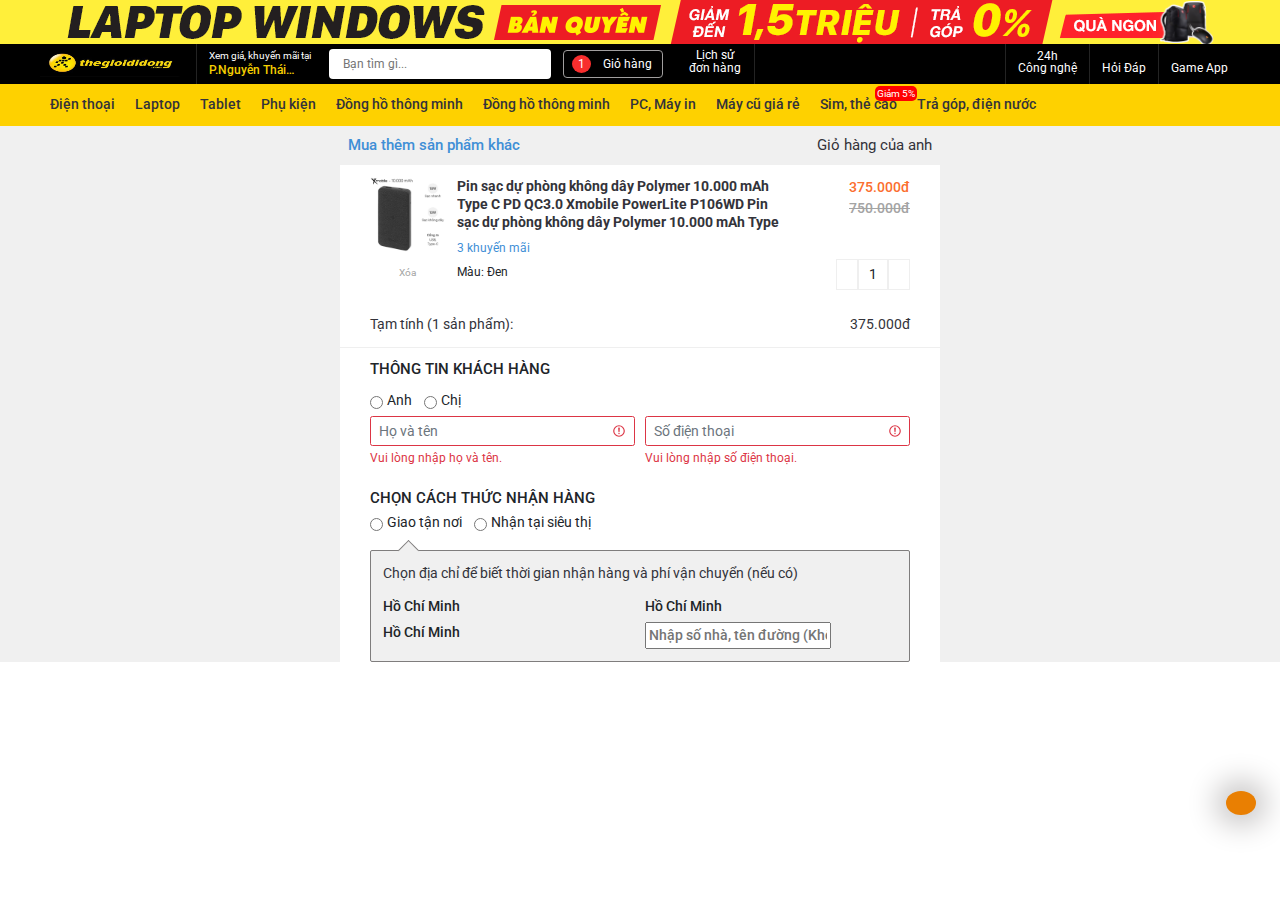
==== commit daa04446: "up" ====
--- a/cart.html
+++ b/cart.html
@@ -599,7 +599,143 @@
                         <li class="choosegetgoods">
                             <h4>CHỌN CÁCH THỨC NHẬN HÀNG</h4>
                             <form action="">
-
+                                <div class="click-choose">
+                                    <input type="radio" name="choose" id="choose-tab-1">
+                                    <label for="choose-tab-1">Giao tận nơi</label>
+                                    <input type="radio" name="choose" id="choose-tab-2">
+                                    <label for="choose-tab-2">Nhận tại siêu thị</label>
+                                </div>
+                                <div class="delivery_address">
+                                    <span class="delivery_address_notes">Chọn địa chỉ để biết thời gian nhận hàng và phí vận chuyển (nếu có)</span>
+                                    <ul class="delivery_address_detail">
+                                        <li>
+                                            <label for="checkbox_delivery_address_detail_input_province"
+                                                class="delivery_address_detail_input_province">
+                                                <span>Hồ Chí Minh</span>
+                                                <i class="fas fa-sort-down"></i>
+                                            </label>
+                                            <div class="delivery_address_detail_body_showprovince">
+                                                <div class="delivery_address_detail_body_showprovince_search">
+                                                    <i class="fas fa-search"></i>
+                                                    <input type="text" placeholder="Nhập để tìm kiếm">
+                                                </div>
+                                                <ul class="delivery_address_detail_body_showprovince_list">
+                                                    <li class="delivery_address_detail_body_showprovince_link"><a
+                                                            href="#"><strong>Hà Nội</strong></a></li>
+                                                    <li class="delivery_address_detail_body_showprovince_link"><a href="#">Hà
+                                                            Nội</a></li>
+                                                    <li class="delivery_address_detail_body_showprovince_link"><a href="#">Hà
+                                                            Nội</a></li>
+                                                    <li class="delivery_address_detail_body_showprovince_link"><a href="#">Hà
+                                                            Nội</a></li>
+                                                    <li class="delivery_address_detail_body_showprovince_link"><a href="#">Hà
+                                                            Nội</a></li>
+                                                    <li class="delivery_address_detail_body_showprovince_link"><a href="#">Hà
+                                                            Nội</a></li>
+                                                    <li class="delivery_address_detail_body_showprovince_link"><a href="#">Hà
+                                                            Nội</a></li>
+                                                    <li class="delivery_address_detail_body_showprovince_link"><a href="#">Hà
+                                                            Nội</a></li>
+                                                    <li class="delivery_address_detail_body_showprovince_link"><a href="#">Hà
+                                                            Nội</a></li>
+                                                    <li class="delivery_address_detail_body_showprovince_link"><a href="#">Hà
+                                                            Nội</a></li>
+                                                    <li class="delivery_address_detail_body_showprovince_link"><a href="#">Hà
+                                                            Nội</a></li>
+                                                    <li class="delivery_address_detail_body_showprovince_link"><a href="#">Hà
+                                                            Nội</a></li>
+                                                    <li class="delivery_address_detail_body_showprovince_link"><a href="#">Hà
+                                                            Nội</a></li>
+                                                </ul>
+                                            </div>
+                                        </li>
+                                        <li>
+                                            <label for="checkbox_delivery_address_detail_input_district"
+                                                class="delivery_address_detail_input_district">
+                                                <span>Hồ Chí Minh</span>
+                                                <i class="fas fa-sort-down"></i>
+                                            </label>
+                                            <div class="delivery_address_detail_body_showdistrict">
+                                                <div class="delivery_address_detail_body_showdistrict_search">
+                                                    <i class="fas fa-search"></i>
+                                                    <input type="text" placeholder="Nhập để tìm kiếm">
+                                                </div>
+                                                <ul class="delivery_address_detail_body_showdistrict_list">
+                                                    <li class="delivery_address_detail_body_showdistrict_link"><a
+                                                            href="#"><strong>Hà Nội</strong></a></li>
+                                                    <li class="delivery_address_detail_body_showdistrict_link"><a href="#">Hà
+                                                            Nội</a></li>
+                                                    <li class="delivery_address_detail_body_showdistrict_link"><a href="#">Hà
+                                                            Nội</a></li>
+                                                    <li class="delivery_address_detail_body_showdistrict_link"><a href="#">Hà
+                                                            Nội</a></li>
+                                                    <li class="delivery_address_detail_body_showdistrict_link"><a href="#">Hà
+                                                            Nội</a></li>
+                                                    <li class="delivery_address_detail_body_showdistrict_link"><a href="#">Hà
+                                                            Nội</a></li>
+                                                    <li class="delivery_address_detail_body_showdistrict_link"><a href="#">Hà
+                                                            Nội</a></li>
+                                                    <li class="delivery_address_detail_body_showdistrict_link"><a href="#">Hà
+                                                            Nội</a></li>
+                                                    <li class="delivery_address_detail_body_showdistrict_link"><a href="#">Hà
+                                                            Nội</a></li>
+                                                    <li class="delivery_address_detail_body_showdistrict_link"><a href="#">Hà
+                                                            Nội</a></li>
+                                                    <li class="delivery_address_detail_body_showdistrict_link"><a href="#">Hà
+                                                            Nội</a></li>
+                                                    <li class="delivery_address_detail_body_showdistrict_link"><a href="#">Hà
+                                                            Nội</a></li>
+                                                    <li class="delivery_address_detail_body_showdistrict_link"><a href="#">Hà
+                                                            Nội</a></li>
+                                                </ul>
+                                            </div>
+                                        </li>
+                                        <li>
+                                            <label for="checkbox_delivery_address_detail_input_ward"
+                                                class="delivery_address_detail_input_ward">
+                                                <span>Hồ Chí Minh</span>
+                                                <i class="fas fa-sort-down"></i>
+                                            </label>
+                                            <div class="delivery_address_detail_body_showward">
+                                                <div class="delivery_address_detail_body_showward_search">
+                                                    <i class="fas fa-search"></i>
+                                                    <input type="text" placeholder="Nhập để tìm kiếm">
+                                                </div>
+                                                <ul class="delivery_address_detail_body_showward_list">
+                                                    <li class="delivery_address_detail_body_showward_link"><a
+                                                            href="#"><strong>Hà Nội</strong></a></li>
+                                                    <li class="delivery_address_detail_body_showward_link"><a href="#">Hà
+                                                            Nội</a></li>
+                                                    <li class="delivery_address_detail_body_showward_link"><a href="#">Hà
+                                                            Nội</a></li>
+                                                    <li class="delivery_address_detail_body_showward_link"><a href="#">Hà
+                                                            Nội</a></li>
+                                                    <li class="delivery_address_detail_body_showward_link"><a href="#">Hà
+                                                            Nội</a></li>
+                                                    <li class="delivery_address_detail_body_showward_link"><a href="#">Hà
+                                                            Nội</a></li>
+                                                    <li class="delivery_address_detail_body_showward_link"><a href="#">Hà
+                                                            Nội</a></li>
+                                                    <li class="delivery_address_detail_body_showward_link"><a href="#">Hà
+                                                            Nội</a></li>
+                                                    <li class="delivery_address_detail_body_showward_link"><a href="#">Hà
+                                                            Nội</a></li>
+                                                    <li class="delivery_address_detail_body_showward_link"><a href="#">Hà
+                                                            Nội</a></li>
+                                                    <li class="delivery_address_detail_body_showward_link"><a href="#">Hà
+                                                            Nội</a></li>
+                                                    <li class="delivery_address_detail_body_showward_link"><a href="#">Hà
+                                                            Nội</a></li>
+                                                    <li class="delivery_address_detail_body_showward_link"><a href="#">Hà
+                                                            Nội</a></li>
+                                                </ul>
+                                            </div>
+                                        </li>
+                                        <li>
+                                            <input type="text" class="delivery_address_detail_input_apartment_number"
+                                            placeholder="Nhập số nhà, tên đường (Không bắt buộc)"></li>
+                                    </ul>
+                                </div>
                             </form>
                         </li>
                     </ul>
--- a/assets/css/cart.css
+++ b/assets/css/cart.css
@@ -159,20 +159,20 @@
 .info_customer h4{
     margin-bottom: 12px;
 }
-.sex_customer{
+.sex_customer,.click-choose{
     display: flex;
     align-items: center;
 }
-.sex_customer label{
+.sex_customer label,.click-choose label{
     font-size: 1.4rem;
     font-weight: 400;
     margin-right: 12px;
     margin-left: 4px;
 }
-.sex_customer input{
-    font-size: 1.4rem;
-}
-.sex_customer label, .sex_customer input{
+.sex_customer input,.click-choose input{
+    font-size: 1.4rem;
+}
+.sex_customer label, .sex_customer input ,.click-choose input,.click-choose label{
     cursor: pointer;
 }
 .fill_form{
@@ -191,4 +191,56 @@
     font-size: 1.2rem;
 }
 
-/* choosegetgoods */+/* choosegetgoods */
+.choosegetgoods{
+    padding: 12px 30px 0 30px;
+}
+.delivery_address_notes{
+    font-size: 1.4rem;
+    color: var(--text-color-first);
+     
+}
+.delivery_address_detail{
+    padding: 0;
+    column-count: 2;
+    margin-top: 12px;
+    list-style: none;
+}
+.delivery_address{
+    padding: 12px;
+    display: block;
+    background-color: #f0f0f0;
+    border-radius: 2px;
+    margin-top: 12px;
+    position: relative;
+    border: 1px solid rgb(127, 125, 125);
+}
+.delivery_address::before{
+    position: absolute;
+    content: "";
+    display: block;
+    width: 15px;
+    top: -8px;
+    left: 30px;
+    height: 15px;
+    background-color: #f0f0f0 ;
+    transform: rotate(-45deg);
+    border-top: 1px solid rgb(127, 125, 125);
+    border-right: 1px solid rgb(127, 125, 125);
+
+}
+.delivery_address_detail_body_showprovince,
+.delivery_address_detail_body_showdistrict,
+.delivery_address_detail_body_showward{
+    display: none;
+}
+
+.delivery_address_detail_input_province,
+.delivery_address_detail_input_district,
+.delivery_address_detail_input_ward,
+.delivery_address_detail_input_apartment_number{
+    display: flex;
+    justify-content: space-between;
+    font-size: 1.4rem;
+    font-weight: 500;
+}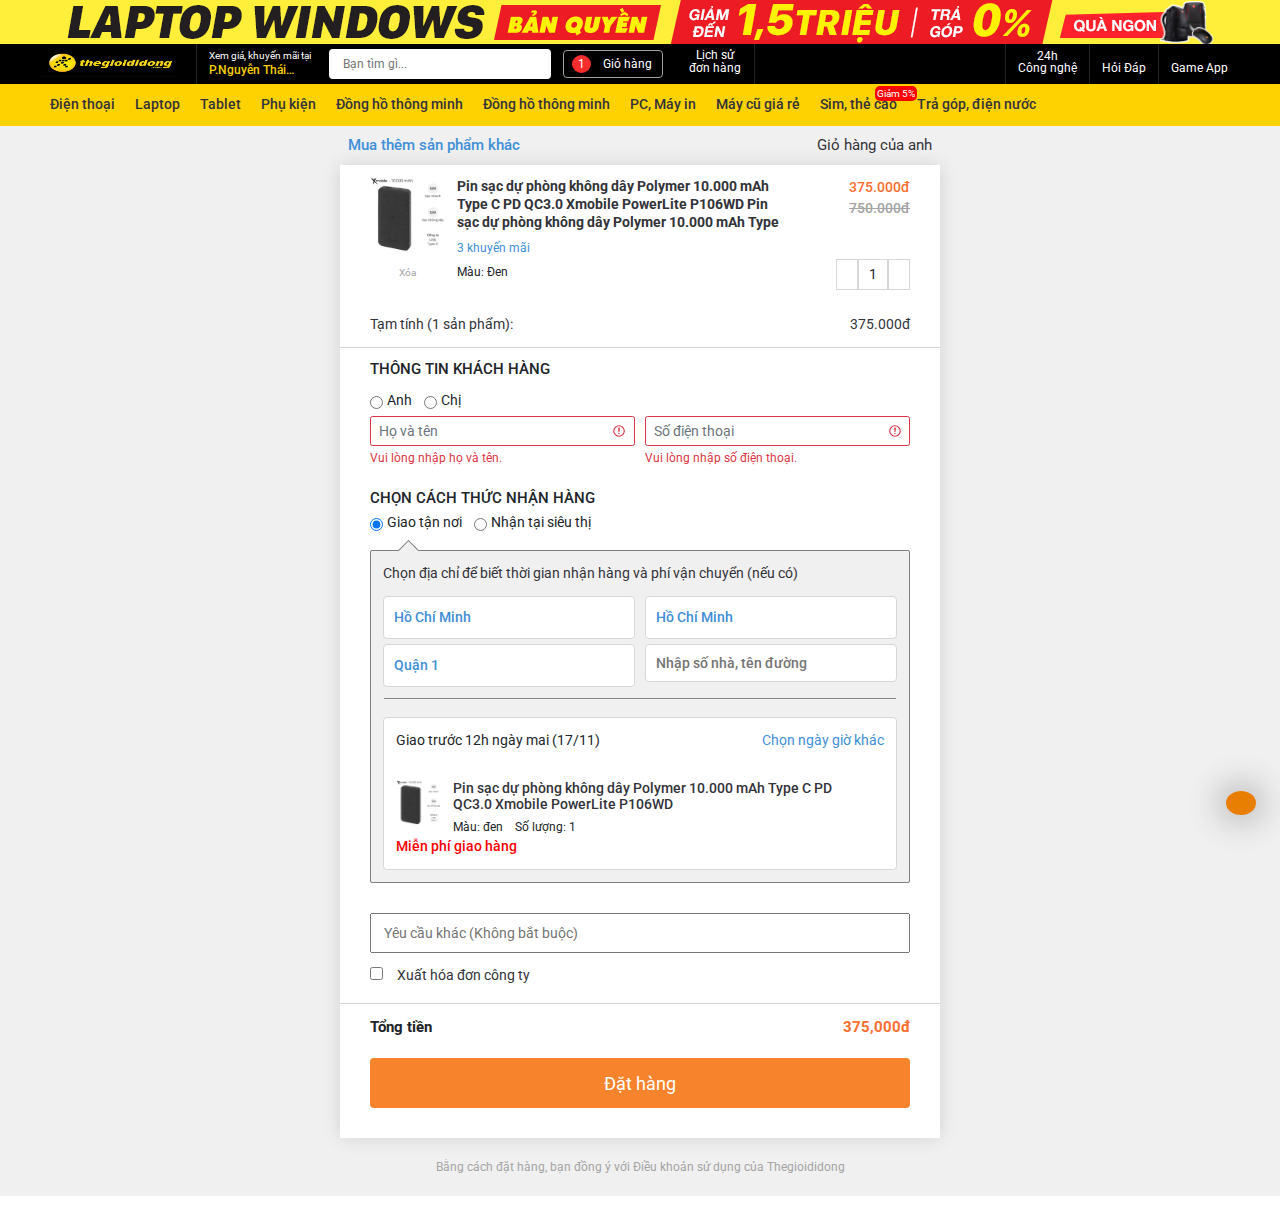
==== commit b2e60018: "update" ====
--- a/cart.html
+++ b/cart.html
@@ -514,7 +514,7 @@
             <div class="main_cart">
                 <div class="top_content">
                     <a href="#" class="top_content_left"><i class="fas fa-chevron-left"></i> Mua thêm sản phẩm khác</a>
-                    <div class="top_content_right">Giỏ hàng của anh</div>
+                    <div class="top_content_right hidden_on_mobile">Giỏ hàng của anh</div>
                 </div>
                 <div class="main_content">
                     <ul class="main_header_list">
@@ -600,20 +600,22 @@
                             <h4>CHỌN CÁCH THỨC NHẬN HÀNG</h4>
                             <form action="">
                                 <div class="click-choose">
-                                    <input type="radio" name="choose" id="choose-tab-1">
+                                    <input onchange="choosegetgoods_tab_1()" type="radio" checked name="choose" id="choose-tab-1">
                                     <label for="choose-tab-1">Giao tận nơi</label>
-                                    <input type="radio" name="choose" id="choose-tab-2">
+                                    <input onchange="choosegetgoods_tab_2()" type="radio" name="choose" id="choose-tab-2">
                                     <label for="choose-tab-2">Nhận tại siêu thị</label>
                                 </div>
+                                <input type="checkbox" hidden id="choose-tab-2_cb" class="choose-tab-2_cb">
                                 <div class="delivery_address">
-                                    <span class="delivery_address_notes">Chọn địa chỉ để biết thời gian nhận hàng và phí vận chuyển (nếu có)</span>
-                                    <ul class="delivery_address_detail">
+                                    <span class="delivery_address_notes" id="delivery_address_notes">Chọn địa chỉ để biết thời gian nhận hàng và phí vận chuyển (nếu có)</span>
+                                    <ul class="delivery_address_detail" id="delivery_address_detail">
                                         <li>
                                             <label for="checkbox_delivery_address_detail_input_province"
                                                 class="delivery_address_detail_input_province">
                                                 <span>Hồ Chí Minh</span>
                                                 <i class="fas fa-sort-down"></i>
                                             </label>
+                                            <input type="checkbox" hidden name="" id="checkbox_delivery_address_detail_input_province" class="checkbox_delivery_address_detail_input_province">
                                             <div class="delivery_address_detail_body_showprovince">
                                                 <div class="delivery_address_detail_body_showprovince_search">
                                                     <i class="fas fa-search"></i>
@@ -652,9 +654,10 @@
                                         <li>
                                             <label for="checkbox_delivery_address_detail_input_district"
                                                 class="delivery_address_detail_input_district">
-                                                <span>Hồ Chí Minh</span>
+                                                <span>Quận 1</span>
                                                 <i class="fas fa-sort-down"></i>
                                             </label>
+                                            <input type="checkbox" hidden name="" id="checkbox_delivery_address_detail_input_district" class="checkbox_delivery_address_detail_input_district">
                                             <div class="delivery_address_detail_body_showdistrict">
                                                 <div class="delivery_address_detail_body_showdistrict_search">
                                                     <i class="fas fa-search"></i>
@@ -662,7 +665,7 @@
                                                 </div>
                                                 <ul class="delivery_address_detail_body_showdistrict_list">
                                                     <li class="delivery_address_detail_body_showdistrict_link"><a
-                                                            href="#"><strong>Hà Nội</strong></a></li>
+                                                            href="#"><strong>Hà Nội 1</strong></a></li>
                                                     <li class="delivery_address_detail_body_showdistrict_link"><a href="#">Hà
                                                             Nội</a></li>
                                                     <li class="delivery_address_detail_body_showdistrict_link"><a href="#">Hà
@@ -696,6 +699,7 @@
                                                 <span>Hồ Chí Minh</span>
                                                 <i class="fas fa-sort-down"></i>
                                             </label>
+                                            <input type="checkbox"hidden id="checkbox_delivery_address_detail_input_ward" class="checkbox_delivery_address_detail_input_ward">
                                             <div class="delivery_address_detail_body_showward">
                                                 <div class="delivery_address_detail_body_showward_search">
                                                     <i class="fas fa-search"></i>
@@ -733,12 +737,92 @@
                                         </li>
                                         <li>
                                             <input type="text" class="delivery_address_detail_input_apartment_number"
-                                            placeholder="Nhập số nhà, tên đường (Không bắt buộc)"></li>
+                                            placeholder="Nhập số nhà, tên đường "></li>
                                     </ul>
-                                </div>
+                                    <div class="delivery_address_detail_tab_2" id="delivery_address_detail_tab_2">
+                                        <ul class="delivery_address_detail_tab_2_list">
+                                            <li>
+                                                <input type="radio" id="link1" name="adress">
+                                                <label for="link1"> E6/8 Thới Hòa Xã Vĩnh Lộc A, Huyện Bình Chánh, TP. Hồ Chí Minh </label>
+                                            </li>
+                                            <li>
+                                                <input type="radio" id="link2" name="adress">
+                                                <label for="link2"> E6/8 Thới Hòa Xã Vĩnh Lộc A, Huyện Bình Chánh, TP. Hồ Chí Minh </label>
+                                            </li>
+                                            <li>
+                                                <span class="show_all_delivery_address_detail_tab_2">Xem thêm 182 Địa chỉ</span>
+                                            </li>
+                                        </ul>
+                                    </div>
+                                    
+                                    <div class="delivery_product">
+                                        <div class="delivery_product_header">
+                                            <span>Giao trước 12h ngày mai (17/11)</span>
+                                            <label for="checkbox_delivery_product_date_time">Chọn ngày giờ khác</label>
+                                        </div>
+                                        <input hidden type="checkbox" id="checkbox_delivery_product_date_time" class="checkbox_delivery_product_date_time">
+                                        <div class="delivery_product_select_date_time">
+                                            <select class="" name="" id="" >
+                                                <option value="Ngày mai 17/11" selected>Ngày mai 17/11</option>
+                                                <option value="Ngày kia 18/11">Ngày kia 18/11</option>
+                                                <option value="Ngày kia 19/11">Ngày kia 18/11</option>
+                                            </select>
+                                            <select class="" name="" id="" >
+                                                <option value="8h" selected>8h</option>
+                                                <option value="13h">13h</option>
+                                                <option value="19h">19h</option>
+                                            </select>
+                                        </div>
+                                        <div class="delivery_product_body">
+                                            <a href="">
+                                                <img src="./assets/images/cart_img.jpg" width="45px" height="45px" alt="Photos">
+                                            </a>
+                                            <div class="delivery_product_body_info">
+                                                <a href="">
+                                                    <h3>Pin sạc dự phòng không dây Polymer 10.000 mAh Type C PD QC3.0 Xmobile PowerLite P106WD</h3>
+                                                </a>
+                                                <span class="properties">
+                                                    <span>Màu: đen</span>
+                                                    <span>Số lượng: 1</span>
+                                                </span>
+                                            </div>
+                                        </div>
+                                        <span class="delivery_product_body_notes" id="delivery_product_body_notes">
+                                            Miễn phí giao hàng
+                                        </span>
+                                    </div>
+                                </div>
+                            </form>
+                        </li>
+                        <li>
+                            <div class="anotheroption">
+                                <form action="">
+                                    <ul class="anotheroption_list">
+                                        <li class="anotheroption_item">
+                                            <input type="text" placeholder="Yêu cầu khác (Không bắt buộc)" class="anotheroption_input">
+                                        </li>
+                                        <li class="anotheroption_item">
+                                            <input type="checkbox" class="anotheroption_checkbox" id="anotheroption_checkbox"">
+                                            <label for="anotheroption_checkbox"">Xuất hóa đơn công ty</label>
+
+                                        </li>
+                                    </ul>
+                                </form>
+                            </div>
+                        </li>
+                        <li>
+                            <form action="" class="finaltotal">
+                                <div class="total">
+                                    <span class="total_label">Tổng tiền</span>
+                                    <span class="total_price">375,000đ</span>
+                                </div>
+                                <button type="button" class="submitorder">Đặt hàng</button>
                             </form>
                         </li>
                     </ul>
+                </div>
+                <div class="bottom_content">
+                    <p>Bằng cách đặt hàng, bạn đồng ý với Điều khoản sử dụng của Thegioididong</p>
                 </div>
             </div>
         </div>
--- a/assets/css/base.css
+++ b/assets/css/base.css
@@ -4,7 +4,7 @@
     --text-color-second:#a4a4a4;
     --text-color-first:#33333a;
     --text-color-third:#3f8fd6;
-    --border-color:#efefef;
+    --border-color:#d7d7d7;
     --border-item_header-color:#232323;
     --header-height:126px;
     --header_navbar_top-height:44px;
--- a/assets/css/cart.css
+++ b/assets/css/cart.css
@@ -11,6 +11,7 @@
     display: block;
     width: 100%;
     background-color: var(--background-color);
+    box-shadow: 0 0 18px rgb(0 0 0 / 12%);
 }
 .top_content{
     display: flex;
@@ -205,7 +206,10 @@
     column-count: 2;
     margin-top: 12px;
     list-style: none;
-}
+    position: relative;
+}
+
+
 .delivery_address{
     padding: 12px;
     display: block;
@@ -232,7 +236,64 @@
 .delivery_address_detail_body_showprovince,
 .delivery_address_detail_body_showdistrict,
 .delivery_address_detail_body_showward{
+    position: absolute;
+    background-color: var(--background-color);
+    border: 1px solid rgb(127, 125, 125);
     display: none;
+    left: 0;
+    width: 250px;
+    border-radius: 4px;
+    overflow-y: scroll;
+    max-height: 150px;
+}
+.delivery_address_detail_body_showprovince{
+    top: 45px;
+}
+.delivery_address_detail_body_showdistrict{
+    top: 90px;
+}
+.delivery_address_detail_body_showward{
+    left: 265px;
+    top: 45px;
+}
+.checkbox_delivery_address_detail_input_province:checked ~ .delivery_address_detail_body_showprovince{
+    display: block;
+    z-index: 3;
+}
+.checkbox_delivery_address_detail_input_district:checked ~ .delivery_address_detail_body_showdistrict{
+    display: block;
+    z-index: 2;
+}
+.checkbox_delivery_address_detail_input_ward:checked ~ .delivery_address_detail_body_showward{
+    display: block;
+    z-index: 1;
+}
+.delivery_address_detail_body_showprovince_list,
+.delivery_address_detail_body_showdistrict_list,
+.delivery_address_detail_body_showward_list{
+    padding: 12px;
+    list-style: none;
+    margin: 0px 12px 0 12px;
+    column-count: 2;
+}
+.delivery_address_detail_body_showprovince_list li a,
+.delivery_address_detail_body_showdistrict_list li a,
+.delivery_address_detail_body_showward_list li a{
+    font-size: 1.4rem;
+}
+.delivery_address_detail_body_showprovince_list li a:hover,
+.delivery_address_detail_body_showdistrict_list li a:hover,
+.delivery_address_detail_body_showward_list li a:hover{
+    text-decoration: none;
+}
+.delivery_address_detail_body_showprovince_search,.delivery_address_detail_body_showdistrict_search,.delivery_address_detail_body_showward_search{
+    padding: 8px 8px;
+    margin: 4px 4px;
+    border: 1px solid var(--border-color);
+}
+.delivery_address_detail_body_showprovince_search input,.delivery_address_detail_body_showdistrict_search input,.delivery_address_detail_body_showward_search input{
+    border: none;
+    outline: none;
 }
 
 .delivery_address_detail_input_province,
@@ -243,4 +304,197 @@
     justify-content: space-between;
     font-size: 1.4rem;
     font-weight: 500;
+    height: 100%;
+    background-color: var(--background-color);
+    padding: 10px 10px;
+    border-radius: 4px;
+    color: var(--text-color-third);
+    cursor: pointer;
+    border: 1px solid var(--border-color);
+}
+
+
+.delivery_address_detail_input_apartment_number{
+    border: 1px solid var(--border-color);
+    outline: none;
+    cursor: auto;
+    width: 100%;
+}
+.delivery_address_detail_tab_2{
+    display: none;
+    background-color: var(--background-color);
+    margin-top: 12px;
+    padding: 12px 12px ;
+    border-radius: 4px;
+    max-height: 140px;
+    overflow-y: scroll;
+}
+.choose-tab-2_cb:checked ~ .delivery_address::before{
+    left: 150px;
+}
+.delivery_address_detail_tab_2_list{
+    padding: 0;
+    list-style: none;
+}
+.delivery_address_detail_tab_2_list li{
+    margin-bottom: 12px;
+}
+.delivery_address_detail_tab_2_list li label{
+    font-size: 1.4rem;
+    color: var(--text-color-first);
+    font-weight: 500;
+    cursor: pointer;
+    margin-left: 12px;
+}
+.delivery_address_detail_tab_2_list li span{
+    font-size: 1.4rem;
+    cursor: pointer;
+    color: var(--text-color-third);
+}
+.delivery_address_detail_tab_2_list li input{
+    cursor: pointer;
+}
+.delivery_product{
+    background-color: var(--background-color);
+    padding: 12px;
+    margin-top: 30px;
+    position: relative;
+    border-radius: 4px;
+    border: 1px solid var(--border-color);
+}
+.delivery_product::after{
+    position: absolute;
+    content: "";
+    width: 100%;
+    top: -20px;
+    left: 0;
+    height: .5px;
+    background-color: rgb(133, 132, 133);
+}
+.delivery_product_header{
+    display: flex;
+    justify-content: space-between;
+}
+.delivery_product_header span, .delivery_product_header label{
+    font-size: 1.4rem;
+}
+.delivery_product_header label{
+    color: var(--text-color-third);
+    cursor: pointer;
+}
+.checkbox_delivery_product_date_time:checked ~ .delivery_product_select_date_time{
+    display: flex;
+}
+.delivery_product_select_date_time{
+    display: none;
+    justify-content: space-between;
+    margin-top: 12px;
+}
+
+.delivery_product_select_date_time select{
+    width: 49%;
+    height: 30px;
+    color: var(--text-color-third);
+    outline: none;
+    font-size: 1.4rem;
+    padding: 0 12px;
+}
+.delivery_product_body{
+    margin-top: 24px;
+    display: flex;
+    z-index: 2;
+}
+.delivery_product_body_info{
+    padding: 0 12px;
+}
+.delivery_product_body_info a h3{
+    font-size: 1.4rem;
+    color: var(--text-color-first);
+    text-decoration: none;
+    display: block;
+    max-height: 33px;
+    overflow: hidden;
+}
+.delivery_product_body_info a:hover{
+    text-decoration: none;
+}
+.properties {
+    display: flex;
+}
+.properties span{
+    font-size: 1.2rem;
+    margin-right: 12px;
+}
+.delivery_product_body_notes{
+    margin-top: 12px;
+    font-weight: 500;
+    font-size: 1.4rem;
+    color: red;
+}
+
+/* anotheroption_ */
+.anotheroption{
+    display: block;
+    padding: 30px 30px 0 30px;    
+}
+.anotheroption_list{
+    padding: 0;
+    list-style: none;
+}
+.anotheroption_item{
+    margin-bottom: 12px;
+}
+.anotheroption_input{
+    width: 100%;
+    font-size: 1.4rem;
+    outline: none;
+    height: 40px;
+    padding: 0 12px;
+}
+.anotheroption_item label{
+    font-size: 1.4rem;
+    color: var(--text-color-first);
+    margin-left: 12px;
+}
+
+/* finaltotal */
+.finaltotal{
+    padding: 12px 30px 30px 30px;
+    border-top: 1px solid var(--border-color);
+}
+.finaltotal .total{
+    display: flex;
+    justify-content: space-between;
+}
+.finaltotal .total span{
+    font-size: 1.5rem;
+    font-weight: bold;
+}
+.finaltotal .total .total_price{
+    color: #fb6e2e;
+}
+.submitorder{
+    margin-top: 20px;
+    border: none;
+    outline: none;
+    display: block;
+    font-size: 1.8rem;
+    width: 100%;
+    height: 50px;
+    color: var(--background-color);
+    background-color: #f7842c;
+    border-radius: 4px;
+}
+.submitorder:focus{
+    outline: none;
+}
+.bottom_content{
+    display: block;
+    margin-top: 20px;
+}
+.bottom_content p{
+    text-align: center;
+    color: var(--text-color-second);
+    padding-bottom: 20px;
+    font-size: 1.2rem;
 }--- a/assets/css/responsive.css
+++ b/assets/css/responsive.css
@@ -71,6 +71,7 @@
         display: inline-block;
         font-size: 0.8rem;
     }
+
     .header_adress_body-title{
         max-height: 2.6rem;
         overflow: hidden;
@@ -84,7 +85,9 @@
     .header_cart{
         border: none;
         width: 0;
-    }
+        -webkit-tap-highlight-color: transparent;
+    }
+   
     .menu_list_on_mobile{
         display: block;
     }
@@ -227,6 +230,13 @@
     .tab_list_1_m{
         background-color: var(--background-color);
     }
+
+    /* cart */
+    .delivery_address_detail_body_showward,.delivery_address_detail_body_showprovince,.delivery_address_detail_body_showdistrict{
+        left: 0;
+        width: 100%;
+        right: 0;
+    }
 }
 
 /*Small phones from 0 to 480px*/
@@ -238,7 +248,7 @@
         font-size: 0.9rem;
         padding: 2px;
         width: 50px;
-        margin-top: 10px;
+        padding-top: 6px;
         margin-left: 4px;
         border-left: 1px solid var(--border-item_header-color);
     }
@@ -314,4 +324,38 @@
         margin: 0 4px;
         max-width: 60px;
     }
+    /* cart */
+    .product_header_img img{
+        width: 50px;
+        height: 50px;
+    }
+    .product_header_choosenumber .minus, .product_header_choosenumber .number_product, .product_header_choosenumber .plus{
+        padding: 2px 5px;
+    }
+    .top_content{
+        padding: 4px;
+    }
+    .top_content_left{
+        font-size: 1.0rem;
+    }
+    .product_header_item,.information_customer,.choosegetgoods{
+        padding: 10px 4px;
+    }
+    .anotheroption{
+        padding: 12px 4px;
+    }
+   
+    .choosegetgoods ,.anotheroption_item{
+        padding: 4px;
+    }
+    .total-product_provisional{
+        padding: 4px;
+    }
+    .anotheroption_item label{
+        margin-left: 4px;
+    }
+    .finaltotal{
+        padding-left: 4px;
+        padding-right: 4px;
+    }
 }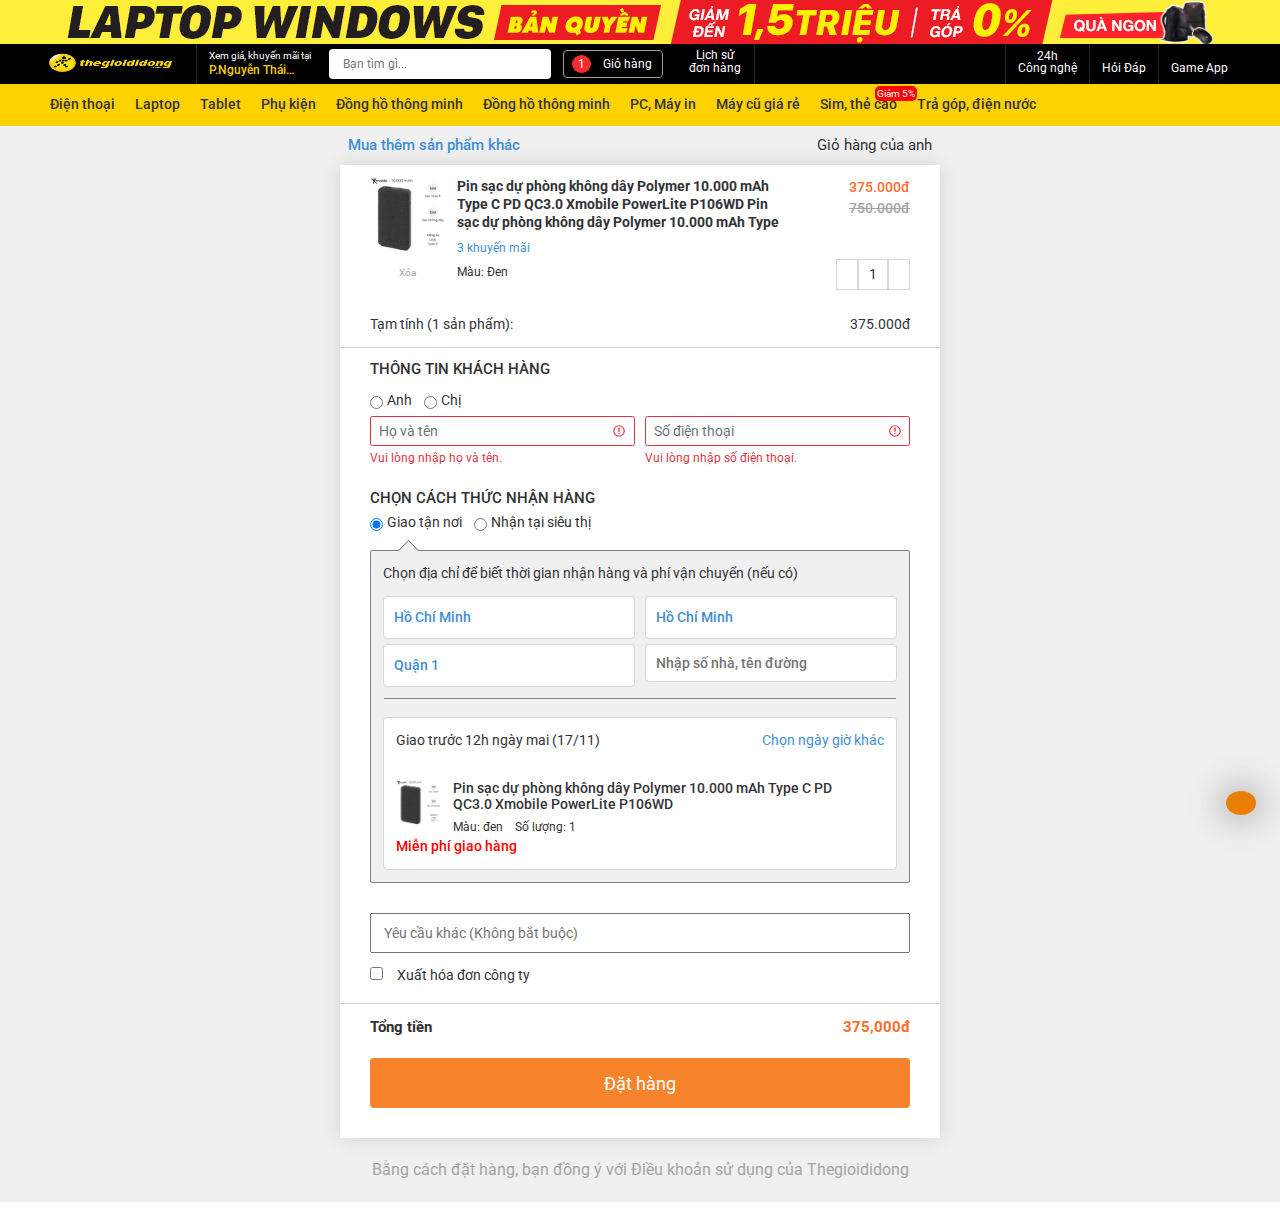
==== commit 15169729: "update" ====
--- a/cart.html
+++ b/cart.html
@@ -69,7 +69,7 @@
                 <div class="grid wide ">
                     <div class="header_with_search-main">
                         <div class="header_search_left">
-                            <a href="#" class="header_search-logo">
+                            <a href="index.html" class="header_search-logo">
                                 <img class="hidden_on_mobile" src="./assets/images/logo.jpg" alt="logo">
                                 <img class="show_on_mobile logo_on_mobile" src="./assets/images/logo_mobile.png"
                                     alt="logo">
@@ -85,7 +85,7 @@
                                 </div>
                             </label>
                             <input type="checkbox" hidden id="header_adress_checkbox" class="header_adress_checkbox">
-                            <div class="header_adress_overlay">
+                            <div class="screen_overlay">
 
                             </div>
                             <form action="#" class="header_adress_form">
@@ -290,7 +290,7 @@
                                 <button><i class="fas fa-search"></i></button>
                             </form>
 
-                            <a href="#" class="header_cart" id="header_cart">
+                            <a href="cart.html" class="header_cart" id="header_cart">
                                 <i class="show_on_mobile fas fa-shopping-cart"></i>
                                 <span class="number">1</span>
                                 <span class="hidden_on_mobile">Giỏ hàng</span>
@@ -880,4 +880,4 @@
     </div>
 </body>
 
-</html>+</html>
--- a/assets/css/base.css
+++ b/assets/css/base.css
@@ -23,7 +23,11 @@
 a{
     text-decoration: none;
 }
-
+body, input, button, option, textarea, label, select, legend, h1, h2, h3, h4, h5, h6, h1 a, h2 a, h3 a, h4 a, h5 a, h6 a {
+    /* font: 14px/18px Arial,Helvetica,sans-serif; */
+    color: #333;
+    outline: none;
+}
 html{
     /* 10px */
     /* 1rem  = 10px */
@@ -35,8 +39,15 @@
 body{
     background-color: var(--background-color);
 }
-
-
+p{
+    line-height: 1.5;
+    margin-bottom: 10px;
+    font-size: 16px !important;
+}
+button:focus{
+    outline: none;
+    border: none;
+}
 
 /* animation */
 @keyframes fadeIn{
--- a/assets/css/main.css
+++ b/assets/css/main.css
@@ -70,7 +70,7 @@
 .header_adress_body-title{
     display: flex;
 }
-.header_adress_overlay{
+.screen_overlay{
     position: fixed;
     top: 0;
     left: 0;
@@ -83,7 +83,7 @@
     z-index: 10;
     display: none;
 }
-.header_adress_checkbox:checked ~ .header_adress_overlay{
+.header_adress_checkbox:checked ~ .screen_overlay{
     display: block;
 }
 
@@ -329,7 +329,7 @@
     display: none;
 }
 .show_on_mobile_flex{
-    display: flex;
+    display: none;
 }
 .header_search button{
     background-color: white;
@@ -634,7 +634,7 @@
     border: 1px solid var(--border-color);
     border-radius: 4px;
     margin-bottom: 8px;
-    min-height: 32px;
+    max-height: 32px;
     min-width: 70px;
     outline: hidden;
 }
@@ -662,7 +662,11 @@
 .content_group_event h1{
     margin-bottom: 22px;
 }
-
+.ul_scoll_item{
+    list-style: none;
+    padding: 0;
+    overflow-x: scroll;
+}
 
 .content{
     margin: 12px 0;
@@ -672,6 +676,7 @@
 }
 .content_group-title{
     display: flex;
+    flex-wrap: wrap;
     justify-content: space-between;
     margin: 0  0 12px 0;
 }
@@ -927,6 +932,7 @@
     border-radius: 50%;
     box-shadow: 0 0 30px 10px rgb(196, 194, 194, 100%);
     cursor: pointer;
+    z-index: 12;
 }
 .chatbox i{
     font-size: 3.0rem;
--- a/assets/css/responsive.css
+++ b/assets/css/responsive.css
@@ -87,7 +87,12 @@
         width: 0;
         -webkit-tap-highlight-color: transparent;
     }
-   
+    .header_cart-overlay{
+        display: none;
+    }
+    .header_cart:hover .header_cart-overlay{
+        display: none;
+    }
     .menu_list_on_mobile{
         display: block;
     }
@@ -142,12 +147,7 @@
         margin-top: 0;
         font-size: 1.4rem;
     }
-    .ul_content_group_event_list{
-        display: flex;
-        list-style: none;
-        padding: 0;
-        overflow-x: scroll;
-    }
+    
     .content_group{
         margin-top: 12px;
         padding-top: 0;
@@ -297,8 +297,9 @@
         border: 1px solid var(--border-color);
         border-radius: 4px;
         margin-bottom: 8px;
-        min-height: 30px;
+        max-height: 30px;
         min-width: 48px;
+        overflow: hidden;
     }
     .product_on_mobile_list{
         margin: 8px 0 0 4px;
@@ -333,29 +334,29 @@
         padding: 2px 5px;
     }
     .top_content{
-        padding: 4px;
+        padding: 6px;
     }
     .top_content_left{
         font-size: 1.0rem;
     }
     .product_header_item,.information_customer,.choosegetgoods{
-        padding: 10px 4px;
+        padding: 10px 6px;
     }
     .anotheroption{
-        padding: 12px 4px;
+        padding: 12px 6px;
     }
    
     .choosegetgoods ,.anotheroption_item{
-        padding: 4px;
+        padding: 6px;
     }
     .total-product_provisional{
-        padding: 4px;
+        padding: 6px;
     }
     .anotheroption_item label{
-        margin-left: 4px;
+        margin-left: 6px;
     }
     .finaltotal{
-        padding-left: 4px;
-        padding-right: 4px;
+        padding-left: 6px;
+        padding-right: 6px;
     }
 }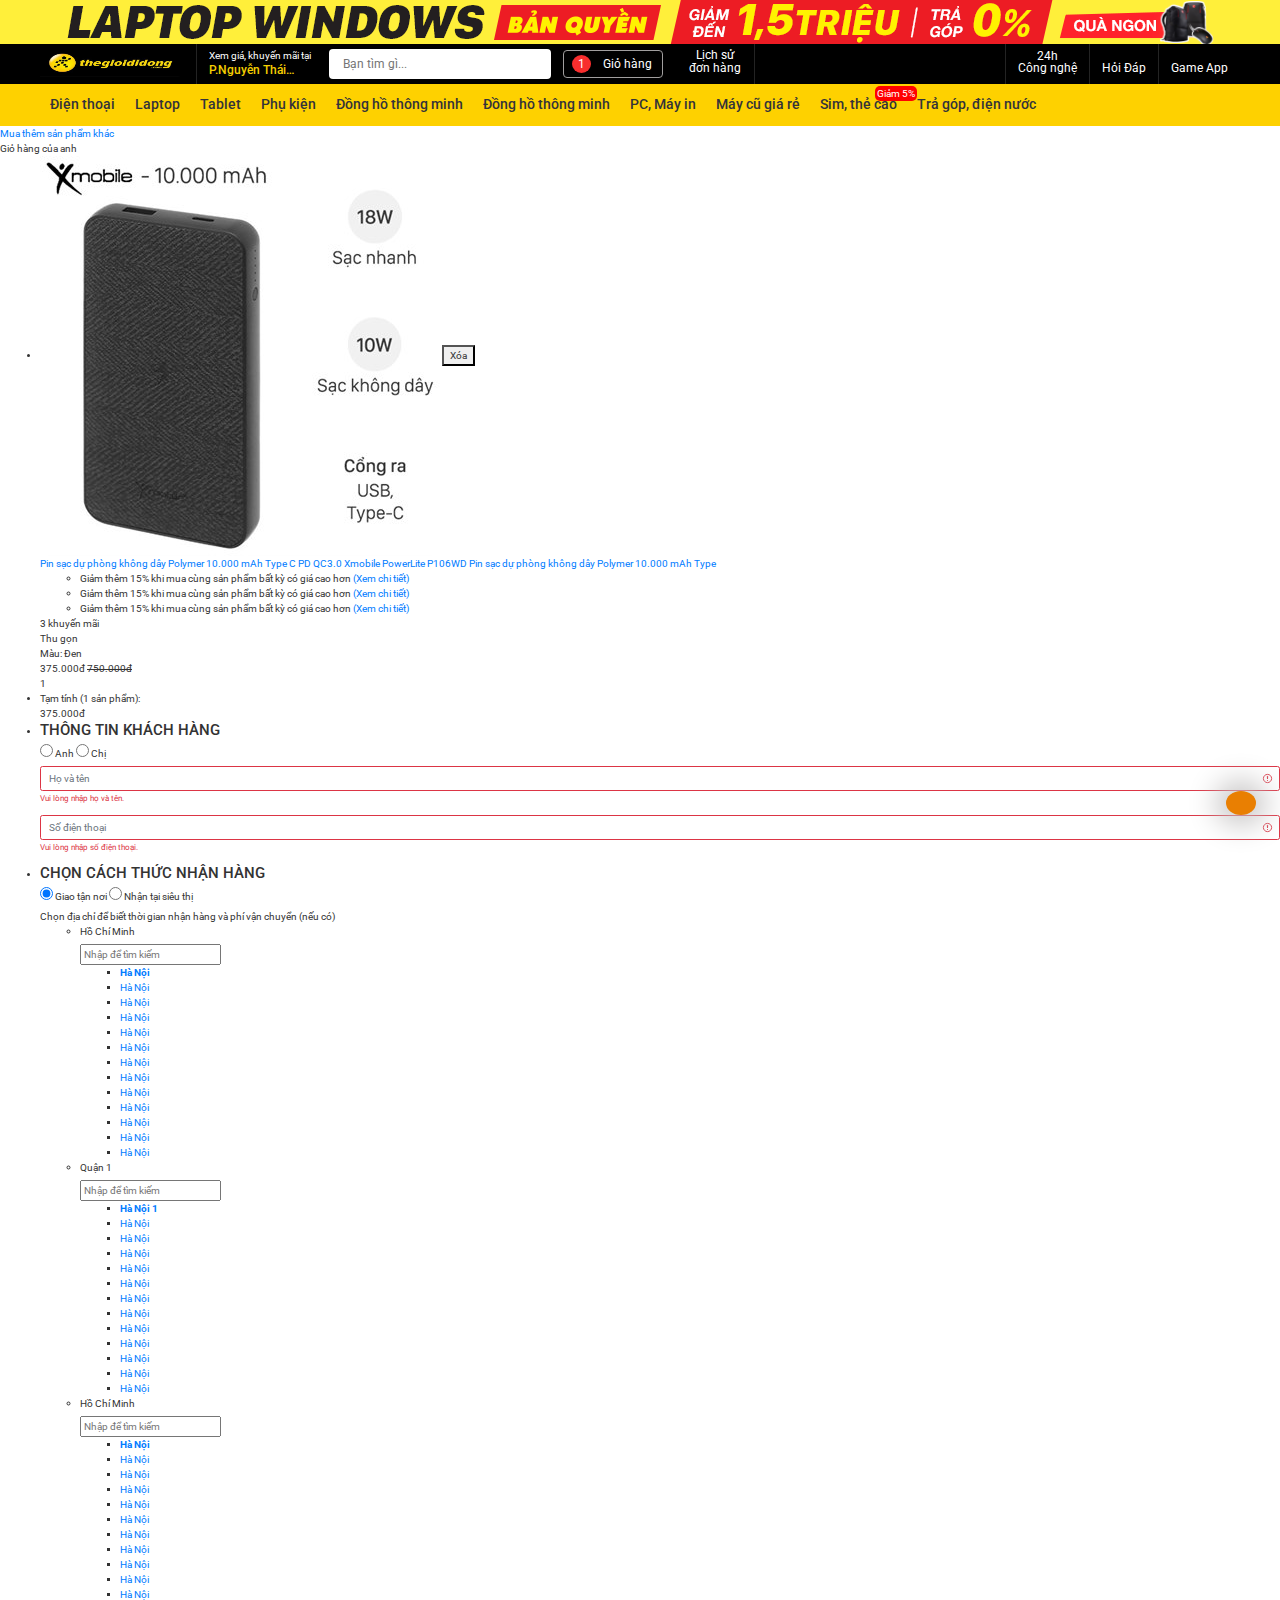
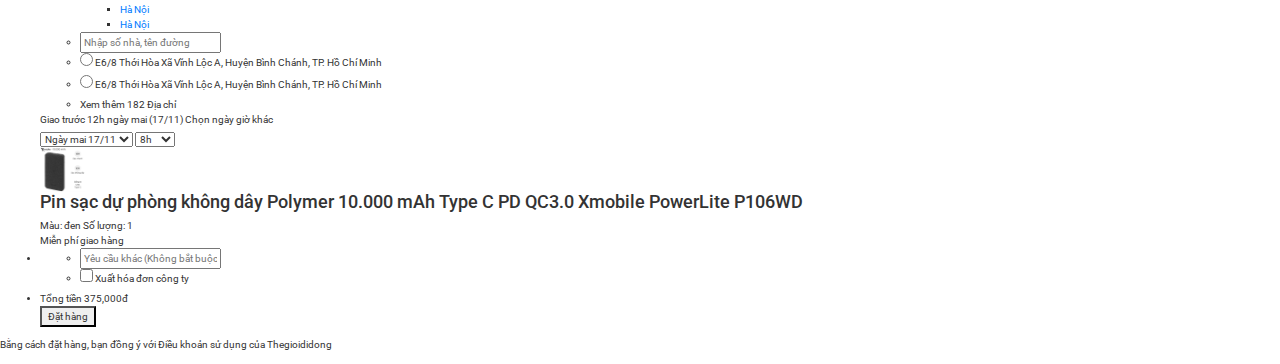
==== commit f158e0e2: "update" ====
--- a/cart.html
+++ b/cart.html
@@ -24,14 +24,17 @@
 
     <!-- Latest compiled JavaScript -->
     <script src="https://maxcdn.bootstrapcdn.com/bootstrap/4.5.2/js/bootstrap.min.js"></script>
+    <script src="./vendors/js/jssor.slider-28.1.0.min.js" type="text/javascript"></script>
+    <link href="https://fonts.googleapis.com/css?family=Roboto+Condensed:300,300italic,regular,italic,700,700italic&subset=latin-ext,greek-ext,cyrillic-ext,greek,vietnamese,latin,cyrillic" rel="stylesheet" type="text/css" />
 
     <link rel="stylesheet" href="./assets/css/base.css">
     <link rel="stylesheet" href="./vendors/css/grid.css">
     <link rel="stylesheet" href="./assets/css/main.css">
-    <link rel="stylesheet" href="./assets/css/cart.css">
+    <link rel="stylesheet" href="./assets/css/product_details.css">
     <link rel="stylesheet" href="./assets/css/responsive.css">
+    <link rel="stylesheet" href="./assets/css/carousel_pddt.css">
+    <script src="./assets/js/carousel_pddt.js"></script>
     <script src="./assets/js/main.js"></script>
-    <script src="./assets/js/cart.js"></script>
 </head>
 
 <body>
--- a/assets/css/base.css
+++ b/assets/css/base.css
@@ -42,7 +42,6 @@
 p{
     line-height: 1.5;
     margin-bottom: 10px;
-    font-size: 16px !important;
 }
 button:focus{
     outline: none;
--- a/assets/css/product_details.css
+++ b/assets/css/product_details.css
@@ -0,0 +1,240 @@
+/* pddt_topbar */
+.pddt_topbar_list{
+    display: flex;
+    padding: 0;
+    list-style: none;
+    align-items: center;
+}
+.pddt_topbar_link,
+.pddt_topbar_icon{
+    font-size: 1.4rem;
+    display: block;
+}
+.pddt_topbar_link{
+    margin: 0 12px 0 0;
+    font-weight: 500;
+    text-decoration: none;
+}
+.pddt_topbar_link:hover{
+    text-decoration: none;
+}
+.pddt_topbar_icon{
+    color: var(--text-color-second);
+    font-size: 1.0rem;
+}
+/* product_body */
+.pddt_title{
+    display: flex;
+    justify-content: space-between;
+    border-bottom: 1px solid var(--border-color);
+    padding-bottom: 12px;
+}
+.pddt_title_name{
+    font-size: 1.8rem;
+    font-weight: 500;
+}
+/* .pddt_content */
+.pddt_content{
+    margin-top: 18px;
+}
+.policy{
+    margin-top: 26px;
+}
+.policy_list{
+    display: flex;
+    flex-wrap: wrap;
+    list-style: none;
+    padding: 0;
+}
+.policy_item{
+    display: flex;
+    width: 50%;
+    margin-bottom: 12px;
+    padding: 12px 0;
+}
+.policy_item i{
+    margin-right: 12px;
+    font-size: 1.8rem;
+    color: var(--text-color-third);
+}
+.policy_item_name{
+    font-size: 1.4rem;
+    color: var(--text-color-first);
+}
+.policy_item_show_detail{
+    color: var(--text-color-third);
+    cursor: pointer;
+}
+.policy_item_border{
+    border-bottom: 1px solid var(--border-color);
+}
+.policy_screen_overlay{
+    position: fixed;
+    top: 0;
+    left: 0;
+    right: 0;
+    bottom: 0;
+    height: 100%;
+    width: 100%;
+    background-color: #0a0a0a;
+    opacity: 0.7;
+    z-index: 10;
+    display: none;
+}
+.cb_policy_item_show_detail:checked ~ .policy_screen_overlay{
+    display: block;
+}
+
+.pddt_img-main img{
+    width: 100%;
+    height: auto;
+}
+
+/* .pddt_content-main */
+.pddt_content-main{
+    margin-top: 50px;
+}
+.pddt_content-title{
+    color: var(--text-color-first);
+    font-weight: 600;
+}
+.pddt_content-body{
+    margin-top: 30px;
+    max-height: 380px;
+    position: relative;
+    overflow: hidden;
+}
+.pddt_content-body p{
+    font-size: 16px !important;
+}
+.bg-article{
+    background: linear-gradient(to bottom,rgba(255 255 255/0),rgba(255 255 255/62.5),rgba(255 255 255/1));
+    bottom: 0px;
+    height: 105px;
+    left: 0;
+    position: absolute;
+    width: 100%;
+}
+.bg_show_pddt_content{
+    position: absolute;
+    bottom: 0;
+    display: block;
+    z-index: 1;
+    width: 100%;
+    margin: auto;
+    bottom: 10px;
+
+}
+.bg_show_pddt_content span{
+    color: var(--text-color-third);
+    font-size: 1.4rem;
+    display: block;
+    margin: 0 auto;
+    text-align: center;
+    border-radius: 4px;
+    padding: 8px 0;
+    max-width: 340px;
+    border: 1px solid var(--text-color-third);
+    cursor: pointer;
+}
+
+/* pddt_reviews */
+.pddt_reviews{
+    margin-top: 24px;
+    padding: 12px 16px;
+    border: 1px solid var(--border-color);
+    border-radius: 12px;
+}
+.pddt_reviews-header{
+    display: block;
+    border-bottom: 1px solid var(--border-color);
+}
+.pddt_reviews-body{
+    margin-top: 18px;
+}
+.pddt_reviews-list{
+    padding: 0;
+    list-style: none;
+}
+.pddt_reviews-item{
+    margin-bottom: 12px;
+    padding-bottom: 12px;
+    border-bottom: 1px solid var(--border-color);
+}
+.pddt_reviews-item-name{
+    display: block;
+    font-weight: 700;
+}
+.pddt_reviews_item-review{
+    margin-top: 12px;
+    display: flex;
+}
+.pddt_reviews-review_star{
+    display: flex;
+    margin-right: 12px;
+    padding: 0;
+    list-style: none;
+}
+.pddt_reviews-review_star li{
+    margin-right: 6px;
+}
+.pddt_reviews-review_star li i, .pddt_reviews_item_share i{
+    font-size: 1.2rem;
+    color: #fb6e2e;
+}
+.pddt_reviews_item_share {
+    font-size: 1.2rem;
+}
+.pddt_reviews-item_comment{
+    display: block;
+    width: 100%;
+    margin-top: 8px;
+}
+.pddt_reviews-item_comment span{
+    font-size: 1.4rem;
+    font-weight: 600;
+}
+.pddt_reviews_item_footer{
+    margin-top: 12px;
+    display: flex;
+    align-items: center;
+    padding: 0;
+}
+.pddt_reviews_item_footer_like, .pddt_reviews_item_footer_disscus{
+    font-size: 1.2rem;
+    margin-right: 12px;
+    color: var(--text-color-third);
+    cursor: pointer;
+
+}
+.pddt_reviews-footer{
+    display: block;
+}
+.pddt_review_commit{
+    width: 40%;
+    display: block;
+    margin:0 auto;
+    font-size: 1.4rem;
+    height: 40px;
+    outline: none;
+    border: none;
+    border-radius: 4px;
+    background-color: var(--text-color-third);
+    color: var(--background-color);
+}
+/* related */
+.related{
+    margin-top: 30px;
+}
+.related_item_show_all a{
+    text-decoration: none;
+    font-size: 1.4rem;
+}
+.related_item_show_all a:hover{
+    text-decoration: none;
+}
+
+/* orther_pddt */
+.orther_pddt{
+    margin-top: 30px;
+}--- a/assets/css/responsive.css
+++ b/assets/css/responsive.css
@@ -136,7 +136,12 @@
         margin-top: 20px;
         min-height: 120px;
     }
- 
+    .group_item-body{
+        padding: 12px 4px;
+    }
+    .item_txt_online{
+        font-size: 1.1rem;
+    }
     .content_group-title ul li{
         padding: 2px 4px;
         min-height: 22px;
--- a/assets/css/carousel_pddt.css
+++ b/assets/css/carousel_pddt.css
@@ -0,0 +1,66 @@
+/* jssor slider loading skin spin css */
+.jssorl-009-spin img {
+    animation-name: jssorl-009-spin;
+    animation-duration: 1.6s;
+    animation-iteration-count: infinite;
+    animation-timing-function: linear;
+}
+
+@keyframes jssorl-009-spin {
+    from {
+        transform: rotate(0deg);
+    }
+
+    to {
+        transform: rotate(360deg);
+    }
+}
+
+
+/*jssor slider bullet skin 132 css*/
+.jssorb132 {position:absolute;}
+.jssorb132 .i {position:absolute;cursor:pointer;}
+.jssorb132 .i .b {fill:#fff;fill-opacity:0.8;stroke:#000;stroke-width:1600;stroke-miterlimit:10;stroke-opacity:0.7;}
+.jssorb132 .i:hover .b {fill:#000;fill-opacity:.7;stroke:#fff;stroke-width:2000;stroke-opacity:0.8;}
+.jssorb132 .iav .b {fill:#000;stroke:#fff;stroke-width:2400;fill-opacity:0.8;stroke-opacity:1;}
+.jssorb132 .i.idn {opacity:0.3;}
+
+.jssora051 {display:block;position:absolute;cursor:pointer;}
+.jssora051 .a {fill:none;stroke:#fff;stroke-width:360;stroke-miterlimit:10;}
+.jssora051:hover {opacity:.8;}
+.jssora051.jssora051dn {opacity:.5;}
+.jssora051.jssora051ds {opacity:.3;pointer-events:none;}
+
+
+/* carusel_main */
+#jssor_pddt_img{
+    position:relative;margin:0 auto;top:0px;left:0px;width:100%;height:auto;overflow:hidden;visibility:hidden;max-height: 400px;
+}
+.jssorl-009-spin{
+    position:absolute;top:0px;left:0px;width:100%;height:100%;text-align:center;background-color:rgba(0,0,0,0.7);
+}
+.slides{
+    cursor:default;position:relative;top:0px;left:0px;width:100%;height: 400px;overflow:hidden;
+}
+
+.jssorb132{
+    position:absolute;bottom:24px;right:16px;
+}
+.prototype{
+    width:12px;height:12px;
+}
+.prototype svg{
+    position:absolute;top:0;left:0;width:100%;height:100%;
+}
+.arrowleft{
+    width:55px;height:55px;top:0px;left:25px;
+}
+.arrowleft svg{
+    position:absolute;top:0;left:0;width:100%;height:100%;
+}
+.arrowright{
+    width:55px;height:55px;top:0px;right:25px;
+}
+.arrowright svg{
+    position:absolute;top:0;left:0;width:100%;height:100%;
+}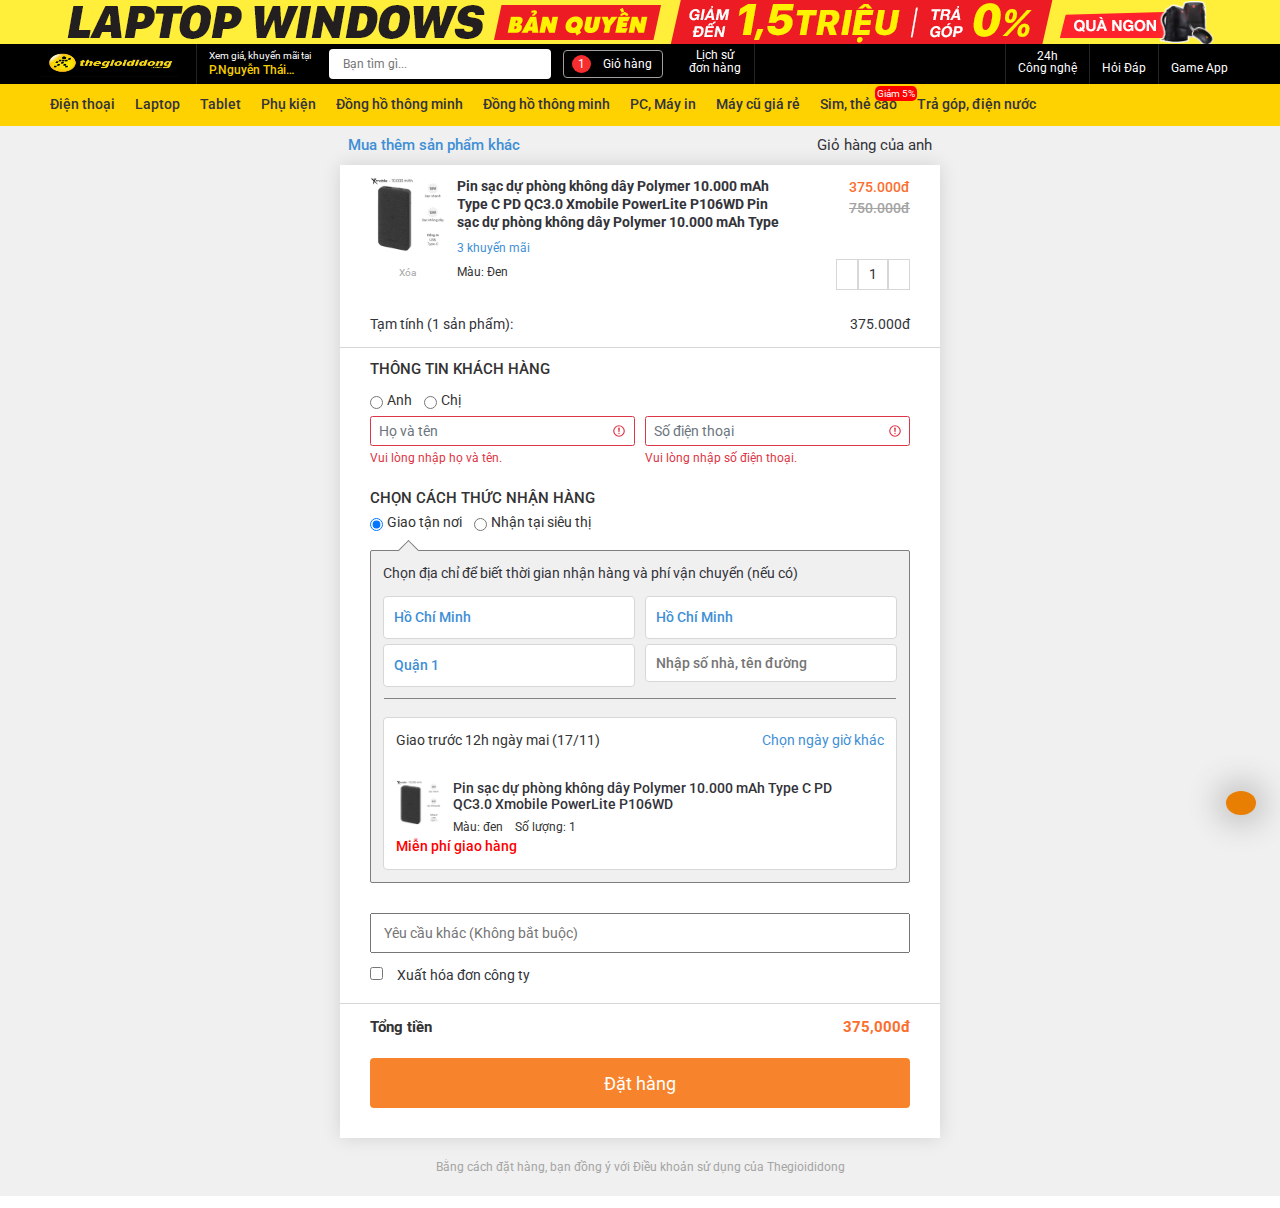
==== commit 2f51a8b6: "update" ====
--- a/cart.html
+++ b/cart.html
@@ -30,6 +30,7 @@
     <link rel="stylesheet" href="./assets/css/base.css">
     <link rel="stylesheet" href="./vendors/css/grid.css">
     <link rel="stylesheet" href="./assets/css/main.css">
+    <link rel="stylesheet" href="./assets/css/cart.css">
     <link rel="stylesheet" href="./assets/css/product_details.css">
     <link rel="stylesheet" href="./assets/css/responsive.css">
     <link rel="stylesheet" href="./assets/css/carousel_pddt.css">
--- a/assets/css/cart.css
+++ b/assets/css/cart.css
@@ -0,0 +1,500 @@
+.background_cart{
+    background-color: #f0f0f0;
+}
+.main_cart{
+    display: block;
+    max-width: 600px;
+    margin: auto;
+
+}
+.main_content{
+    display: block;
+    width: 100%;
+    background-color: var(--background-color);
+    box-shadow: 0 0 18px rgb(0 0 0 / 12%);
+}
+.top_content{
+    display: flex;
+    justify-content: space-between;
+    padding: 8px;
+}
+.top_content_left{
+    text-decoration: none;
+    color: var(--text-color-third);
+    font-size: 1.5rem;
+    font-weight: 500;
+}
+.top_content_left:hover{
+    text-decoration: none;
+    color: var(--text-color-third);
+}
+.top_content_right{
+    font-size: 1.5rem;
+    color: var(--text-color-first);
+}
+
+/* cart_header */
+.main_header_list{
+    padding: 0;
+    list-style: none;
+}
+.product_header_item{
+    display: flex;
+    padding: 12px 30px;
+}
+.product_header_img a{
+    display: block;
+}
+.product_header_img a img{
+    width: 75px;
+    height: 75px;
+}
+.product_header_img button{
+    border: none;
+    outline: none;
+    background-color: var(--background-color);
+    text-align: center;
+    margin: auto;
+    display: block;
+    margin-top: 12px;
+    color: var(--text-color-second);
+}
+.product_header_info{
+    max-width: 350px;
+    padding: 0 12px;
+}
+.product_header_info_name{
+    display: block;
+    text-decoration: none;
+    font-size: 1.4rem;
+    line-height: 1.8rem;
+    color: var(--text-color-first);
+    font-weight: bold;
+    max-height: 55px;
+    overflow: hidden;
+}
+.product_header_info_name:hover{
+    text-decoration: none;
+    color: var(--text-color-first);
+}
+.product_header_detail .show,.product_header_detail .hidden{
+    display: block;
+    font-size: 1.2rem;
+    color: var(--text-color-third);
+    margin-top: 8px;
+    margin-bottom: 6px;
+    cursor: pointer;
+}
+.product_header_detail_list{
+    padding: 12px 12px 0 12px;
+    display: none;
+}
+.product_header_detail_item{
+    padding-bottom: 8px;
+}
+.product_header_detail_item span{
+    font-size: 1.2rem;
+    color: #af8a84;
+}
+.product_header_detail_item span a:hover{
+    text-decoration: none;
+}
+.product_header_detail .hidden{
+    display: none;
+}
+.product_header_color{
+    font-size: 1.2rem;
+   
+}
+.product_header_price{
+    flex: 1;
+    display: block;
+}
+.new_price,.old_price{
+    display: block;
+    text-align: right;
+    font-size: 1.4rem;
+    font-weight: 500;
+}
+.new_price{
+    color: #fb6e2e;
+}
+.old_price{
+    color: var(--text-color-second);
+}
+.product_header_choosenumber{
+    display: flex;
+    float: right;
+    margin-top: 40px;
+}
+.product_header_choosenumber .minus, .product_header_choosenumber .number_product, .product_header_choosenumber .plus{
+    padding:4px 10px;
+    border: 1px solid var(--border-color);
+    font-size: 1.4rem;
+}
+.product_header_choosenumber .minus, .product_header_choosenumber .plus{
+    cursor: pointer;
+}
+.product_header_choosenumber .minus{
+    color: var(--text-color-second);
+}
+.product_header_choosenumber .plus{
+    color: var(--text-color-third);
+}
+.total-product_provisional{
+    display: flex;
+    padding: 12px 30px;
+    justify-content: space-between;
+    border-bottom: 1px solid var(--border-color);
+}
+.total-product-quantity,.temp-total-money{
+    font-size: 1.4rem;
+    color: var(--text-color-first);
+    font-weight: 400;
+}
+
+/* info_customer */
+.information_customer{
+    padding: 12px 30px 0 30px;
+}
+.info_customer h4{
+    margin-bottom: 12px;
+}
+.sex_customer,.click-choose{
+    display: flex;
+    align-items: center;
+}
+.sex_customer label,.click-choose label{
+    font-size: 1.4rem;
+    font-weight: 400;
+    margin-right: 12px;
+    margin-left: 4px;
+}
+.sex_customer input,.click-choose input{
+    font-size: 1.4rem;
+}
+.sex_customer label, .sex_customer input ,.click-choose input,.click-choose label{
+    cursor: pointer;
+}
+.fill_form{
+    display: flex;
+    justify-content: space-between;
+}
+.fill_form .form-group{
+    width: 49%;
+
+}
+.fill_form .form-group input{
+    font-size: 1.4rem;
+    color: var(--text-color-first);
+}
+.fill_form .form-group div{
+    font-size: 1.2rem;
+}
+
+/* choosegetgoods */
+.choosegetgoods{
+    padding: 12px 30px 0 30px;
+}
+.delivery_address_notes{
+    font-size: 1.4rem;
+    color: var(--text-color-first);
+     
+}
+.delivery_address_detail{
+    padding: 0;
+    column-count: 2;
+    margin-top: 12px;
+    list-style: none;
+    position: relative;
+}
+
+
+.delivery_address{
+    padding: 12px;
+    display: block;
+    background-color: #f0f0f0;
+    border-radius: 2px;
+    margin-top: 12px;
+    position: relative;
+    border: 1px solid rgb(127, 125, 125);
+}
+.delivery_address::before{
+    position: absolute;
+    content: "";
+    display: block;
+    width: 15px;
+    top: -8px;
+    left: 30px;
+    height: 15px;
+    background-color: #f0f0f0 ;
+    transform: rotate(-45deg);
+    border-top: 1px solid rgb(127, 125, 125);
+    border-right: 1px solid rgb(127, 125, 125);
+
+}
+.delivery_address_detail_body_showprovince,
+.delivery_address_detail_body_showdistrict,
+.delivery_address_detail_body_showward{
+    position: absolute;
+    background-color: var(--background-color);
+    border: 1px solid rgb(127, 125, 125);
+    display: none;
+    left: 0;
+    width: 250px;
+    border-radius: 4px;
+    overflow-y: scroll;
+    max-height: 150px;
+}
+.delivery_address_detail_body_showprovince{
+    top: 45px;
+}
+.delivery_address_detail_body_showdistrict{
+    top: 90px;
+}
+.delivery_address_detail_body_showward{
+    left: 265px;
+    top: 45px;
+}
+.checkbox_delivery_address_detail_input_province:checked ~ .delivery_address_detail_body_showprovince{
+    display: block;
+    z-index: 3;
+}
+.checkbox_delivery_address_detail_input_district:checked ~ .delivery_address_detail_body_showdistrict{
+    display: block;
+    z-index: 2;
+}
+.checkbox_delivery_address_detail_input_ward:checked ~ .delivery_address_detail_body_showward{
+    display: block;
+    z-index: 1;
+}
+.delivery_address_detail_body_showprovince_list,
+.delivery_address_detail_body_showdistrict_list,
+.delivery_address_detail_body_showward_list{
+    padding: 12px;
+    list-style: none;
+    margin: 0px 12px 0 12px;
+    column-count: 2;
+}
+.delivery_address_detail_body_showprovince_list li a,
+.delivery_address_detail_body_showdistrict_list li a,
+.delivery_address_detail_body_showward_list li a{
+    font-size: 1.4rem;
+}
+.delivery_address_detail_body_showprovince_list li a:hover,
+.delivery_address_detail_body_showdistrict_list li a:hover,
+.delivery_address_detail_body_showward_list li a:hover{
+    text-decoration: none;
+}
+.delivery_address_detail_body_showprovince_search,.delivery_address_detail_body_showdistrict_search,.delivery_address_detail_body_showward_search{
+    padding: 8px 8px;
+    margin: 4px 4px;
+    border: 1px solid var(--border-color);
+}
+.delivery_address_detail_body_showprovince_search input,.delivery_address_detail_body_showdistrict_search input,.delivery_address_detail_body_showward_search input{
+    border: none;
+    outline: none;
+}
+
+.delivery_address_detail_input_province,
+.delivery_address_detail_input_district,
+.delivery_address_detail_input_ward,
+.delivery_address_detail_input_apartment_number{
+    display: flex;
+    justify-content: space-between;
+    font-size: 1.4rem;
+    font-weight: 500;
+    height: 100%;
+    background-color: var(--background-color);
+    padding: 10px 10px;
+    border-radius: 4px;
+    color: var(--text-color-third);
+    cursor: pointer;
+    border: 1px solid var(--border-color);
+}
+
+
+.delivery_address_detail_input_apartment_number{
+    border: 1px solid var(--border-color);
+    outline: none;
+    cursor: auto;
+    width: 100%;
+}
+.delivery_address_detail_tab_2{
+    display: none;
+    background-color: var(--background-color);
+    margin-top: 12px;
+    padding: 12px 12px ;
+    border-radius: 4px;
+    max-height: 140px;
+    overflow-y: scroll;
+}
+.choose-tab-2_cb:checked ~ .delivery_address::before{
+    left: 150px;
+}
+.delivery_address_detail_tab_2_list{
+    padding: 0;
+    list-style: none;
+}
+.delivery_address_detail_tab_2_list li{
+    margin-bottom: 12px;
+}
+.delivery_address_detail_tab_2_list li label{
+    font-size: 1.4rem;
+    color: var(--text-color-first);
+    font-weight: 500;
+    cursor: pointer;
+    margin-left: 12px;
+}
+.delivery_address_detail_tab_2_list li span{
+    font-size: 1.4rem;
+    cursor: pointer;
+    color: var(--text-color-third);
+}
+.delivery_address_detail_tab_2_list li input{
+    cursor: pointer;
+}
+.delivery_product{
+    background-color: var(--background-color);
+    padding: 12px;
+    margin-top: 30px;
+    position: relative;
+    border-radius: 4px;
+    border: 1px solid var(--border-color);
+}
+.delivery_product::after{
+    position: absolute;
+    content: "";
+    width: 100%;
+    top: -20px;
+    left: 0;
+    height: .5px;
+    background-color: rgb(133, 132, 133);
+}
+.delivery_product_header{
+    display: flex;
+    justify-content: space-between;
+}
+.delivery_product_header span, .delivery_product_header label{
+    font-size: 1.4rem;
+}
+.delivery_product_header label{
+    color: var(--text-color-third);
+    cursor: pointer;
+}
+.checkbox_delivery_product_date_time:checked ~ .delivery_product_select_date_time{
+    display: flex;
+}
+.delivery_product_select_date_time{
+    display: none;
+    justify-content: space-between;
+    margin-top: 12px;
+}
+
+.delivery_product_select_date_time select{
+    width: 49%;
+    height: 30px;
+    color: var(--text-color-third);
+    outline: none;
+    font-size: 1.4rem;
+    padding: 0 12px;
+}
+.delivery_product_body{
+    margin-top: 24px;
+    display: flex;
+    z-index: 2;
+}
+.delivery_product_body_info{
+    padding: 0 12px;
+}
+.delivery_product_body_info a h3{
+    font-size: 1.4rem;
+    color: var(--text-color-first);
+    text-decoration: none;
+    display: block;
+    max-height: 33px;
+    overflow: hidden;
+}
+.delivery_product_body_info a:hover{
+    text-decoration: none;
+}
+.properties {
+    display: flex;
+}
+.properties span{
+    font-size: 1.2rem;
+    margin-right: 12px;
+}
+.delivery_product_body_notes{
+    margin-top: 12px;
+    font-weight: 500;
+    font-size: 1.4rem;
+    color: red;
+}
+
+/* anotheroption_ */
+.anotheroption{
+    display: block;
+    padding: 30px 30px 0 30px;    
+}
+.anotheroption_list{
+    padding: 0;
+    list-style: none;
+}
+.anotheroption_item{
+    margin-bottom: 12px;
+}
+.anotheroption_input{
+    width: 100%;
+    font-size: 1.4rem;
+    outline: none;
+    height: 40px;
+    padding: 0 12px;
+}
+.anotheroption_item label{
+    font-size: 1.4rem;
+    color: var(--text-color-first);
+    margin-left: 12px;
+}
+
+/* finaltotal */
+.finaltotal{
+    padding: 12px 30px 30px 30px;
+    border-top: 1px solid var(--border-color);
+}
+.finaltotal .total{
+    display: flex;
+    justify-content: space-between;
+}
+.finaltotal .total span{
+    font-size: 1.5rem;
+    font-weight: bold;
+}
+.finaltotal .total .total_price{
+    color: #fb6e2e;
+}
+.submitorder{
+    margin-top: 20px;
+    border: none;
+    outline: none;
+    display: block;
+    font-size: 1.8rem;
+    width: 100%;
+    height: 50px;
+    color: var(--background-color);
+    background-color: #f7842c;
+    border-radius: 4px;
+}
+.submitorder:focus{
+    outline: none;
+}
+.bottom_content{
+    display: block;
+    margin-top: 20px;
+}
+.bottom_content p{
+    text-align: center;
+    color: var(--text-color-second);
+    padding-bottom: 20px;
+    font-size: 1.2rem;
+}--- a/assets/css/product_details.css
+++ b/assets/css/product_details.css
@@ -237,4 +237,212 @@
 /* orther_pddt */
 .orther_pddt{
     margin-top: 30px;
+}
+
+/* pddt_properties */
+.properties_rom_list,
+.properties_color_list{
+    padding: 0;
+    list-style: none;
+    display: flex;
+    flex-wrap: wrap;
+}
+.properties_color_item{
+    margin-top: 6px;
+}
+.properties_rom_item a,.properties_color_item a{
+    display: block;
+    text-decoration: none;
+    padding:6px 12px;
+    color: var(--text-color-first);
+    margin-right: 6px;
+    font-size: 1.4rem;
+    border: 1px solid var(--border-color);
+    border-radius: 2px;
+}
+.properties_color_link_active a{
+    color: var(--text-color-third);
+    border: 1px solid var(--text-color-third);
+}
+
+/* _spot_price */
+.pddt_spot_price_list{
+    padding: 0;
+    list-style: none;
+    margin-top: 12px;
+}
+.pddt_spot_price_item{
+    margin-bottom: 8px;
+}
+.pddt_spot_price_label{
+    font-size: 1.4rem;
+    color: var(--text-color-first);
+    font-weight: 500;
+}
+.pddt_spot_price_label_show{
+    color: var(--text-color-third);
+    cursor: pointer;
+}
+.pddt_spot_price_installment{
+    font-size: 1.0rem;
+    margin-left: 4px;
+    padding: 4px;
+    background-color: #f1f1f1;
+    border-radius: 4px;
+}
+.pddt_price_online{
+    display: block;
+    width: 100%;
+}
+.pddt_price_online_label{
+    display: flex;
+    background-color: #d25b34;
+    padding-top: 6px;
+    padding-bottom: 6;
+    border-top-left-radius: 4px;
+    border-top-right-radius: 4px;
+}
+.pddt_price_online_label h3{
+    display: block;
+    margin: 0 auto;
+    color: var(--background-color);
+}
+.pddt_price_online_label h3 span{
+    color: #f4e74d;
+    font-size: 1.8rem;
+}
+.pddt_price_online_price{
+    display: block;
+    background-color: #f1f1f1;
+    width: 100%;
+    padding-top: 6px;
+    padding-bottom: 6px;
+    border-bottom-left-radius: 4px;
+    border-bottom-right-radius: 4px;
+}
+.pddt_price_online_price h3{
+    text-align: center;
+    color: #d10420;
+    font-weight: 600;
+}
+/* pddt_block__promo */
+.pddt_block__promo{
+    margin-top: 12px;
+}
+.pddt_promo_header{
+    padding: 8px 12px;
+    display: block;
+    width: 100%;
+    background-color: #f1f1f1;
+    border: 1px solid var(--border-color);
+    border-top-left-radius: 4px;
+    border-top-right-radius: 4px;
+}
+.pddt_promo_header_label{
+    font-size: 1.4rem;
+    display: block;
+    color: var(--text-color-first);
+    font-weight: 700;
+}
+.pddt-promo-txt{
+    font-size: 1.2rem;
+}
+.pddt_promo_body_list{
+    padding: 12px;
+    list-style: none;
+    border-left: 1px solid var(--border-color);
+    border-right: 1px solid var(--border-color);
+    margin-bottom: 0;
+}
+.pddt_promo_body_item{
+    display: flex;
+    margin-bottom: 12px;
+    align-items: center;
+}
+.pddt_promo_body_item_stt{
+    font-size: 1.2rem;
+    height: 16px;
+    padding: 0px 4px;
+    border-radius: 50%;
+    background-color: #4a90e2;
+    color: var(--background-color);
+}
+.pddt_promo_body_item_name{
+    font-size: 1.4rem;
+    line-height: 2.2rem;
+    display: block;
+    width: 100%;
+    margin-left: 12px;
+    font-weight: 400;
+}
+.pddt_promo_body_item_name a:hover{
+    text-decoration: none;
+}
+.pddt_promo_bottom{
+    padding: 12px;
+    border: 1px solid var(--border-color);
+}
+.pddt_promo_bottom_label{
+    font-size: 1.4rem;
+}
+.pddt_promo_bottom_label a:hover{
+    text-decoration: none;
+}
+.pddt_promo_footer{
+    padding: 12px;
+    border-bottom: 1px solid var(--border-color);
+    border-left: 1px solid var(--border-color);
+    border-right: 1px solid var(--border-color);
+    border-bottom-left-radius: 4px;
+    border-bottom-right-radius: 4px;
+}
+.pddt_promo_footer span{
+    font-size: 1.4rem;
+}
+
+/* status-delivery */
+.status-delivery{
+    margin-top: 12px;
+}
+.status-delivery_header span{
+    font-size: 1.4rem;
+    font-weight: 700;
+    color: #f29b4d;
+}
+.status-delivery_address{
+    display: flex;
+    margin-top: 8px;
+    justify-content: space-between;
+}
+.status-delivery_address span, .status-delivery_address div{
+    font-size: 1.4rem;
+}
+.status-delivery_address span{
+    cursor: pointer;
+}
+.status-delivery_address div i, .status-delivery_address span{
+    margin-right: 4px;
+    color: var(--text-color-third);
+}
+.status-delivery_address div{
+    max-height: 20px;
+    overflow: hidden;
+    display: -webkit-box;
+    -webkit-box-orient: vertical;
+    -webkit-line-clamp: 1;
+}
+.status-delivery_status{
+    margin-top: 8px;
+}
+.status-delivery_status span{
+    font-size: 1.4rem;
+}
+
+.show_product_suppermarket{
+    margin-top: 12px;
+}
+.show_product_suppermarket{
+    font-size: 1.4rem;
+    cursor: pointer;
+    color: var(--text-color-third);
 }